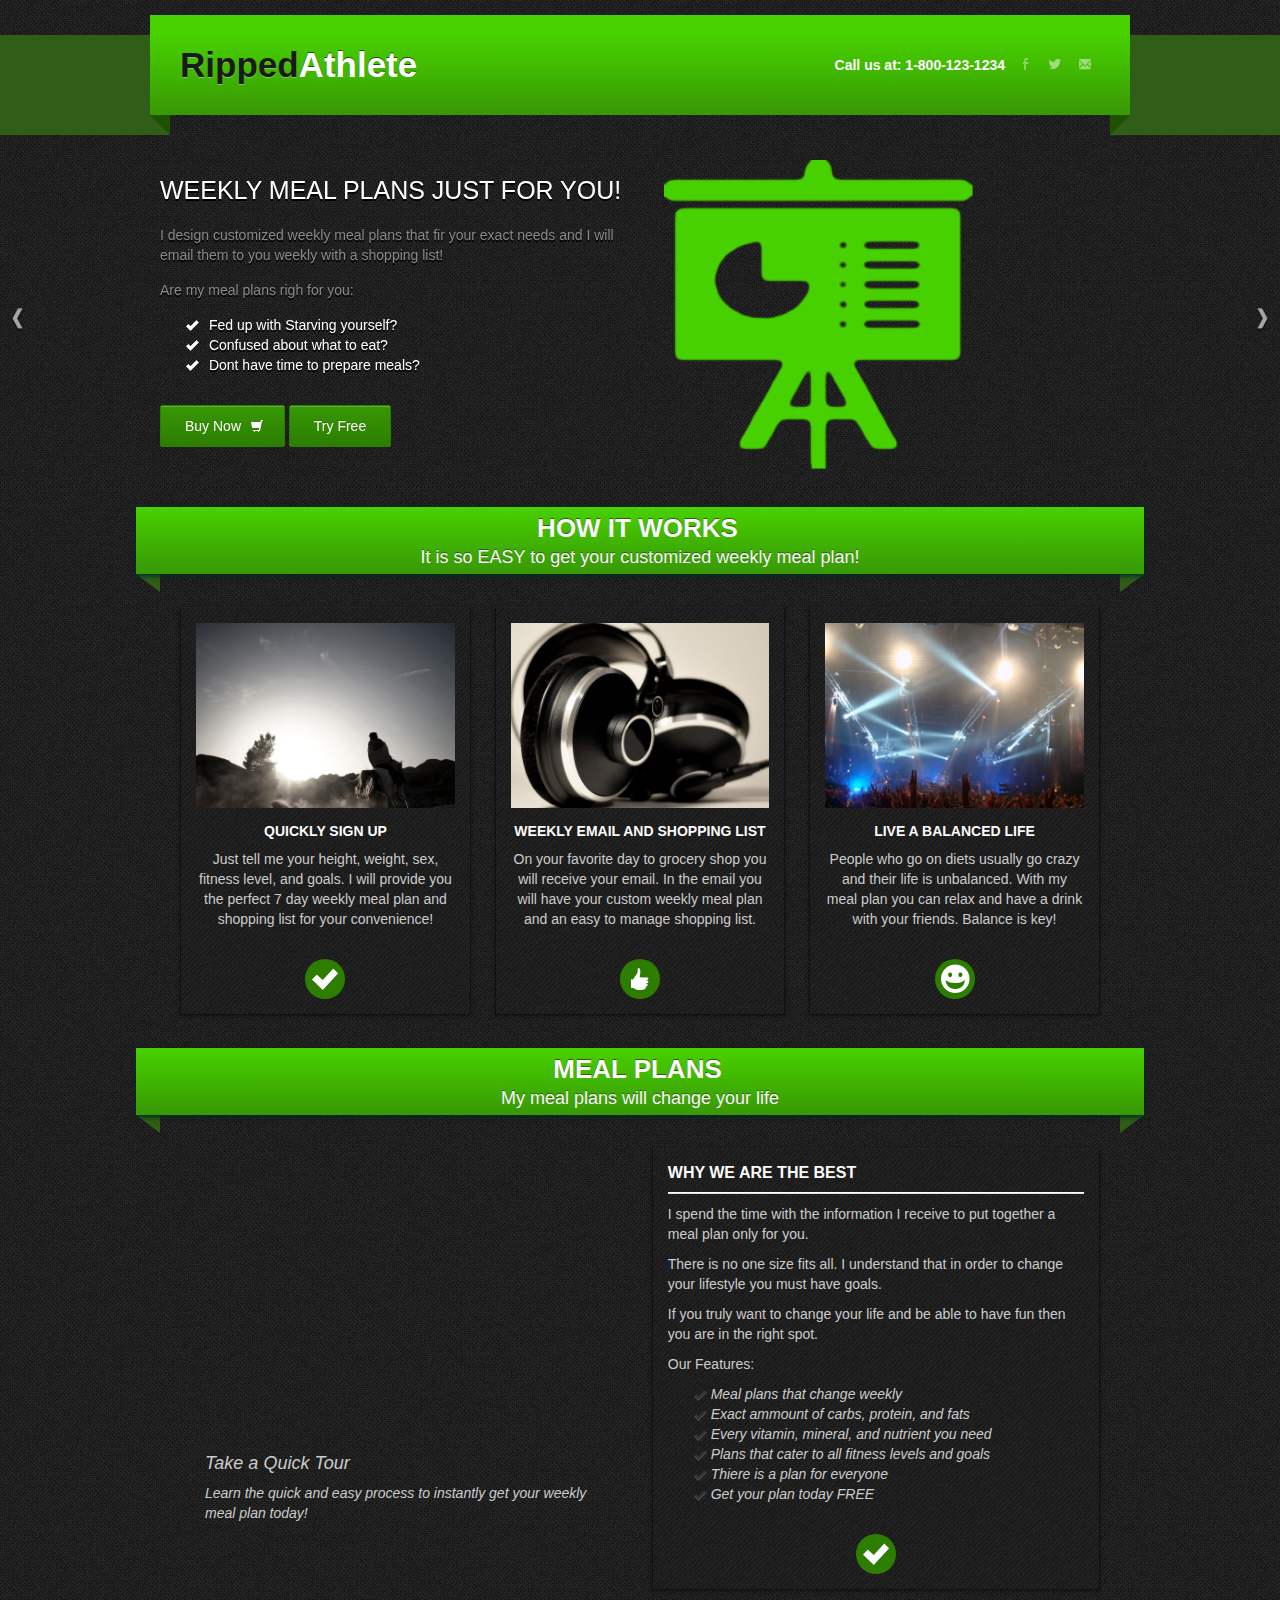
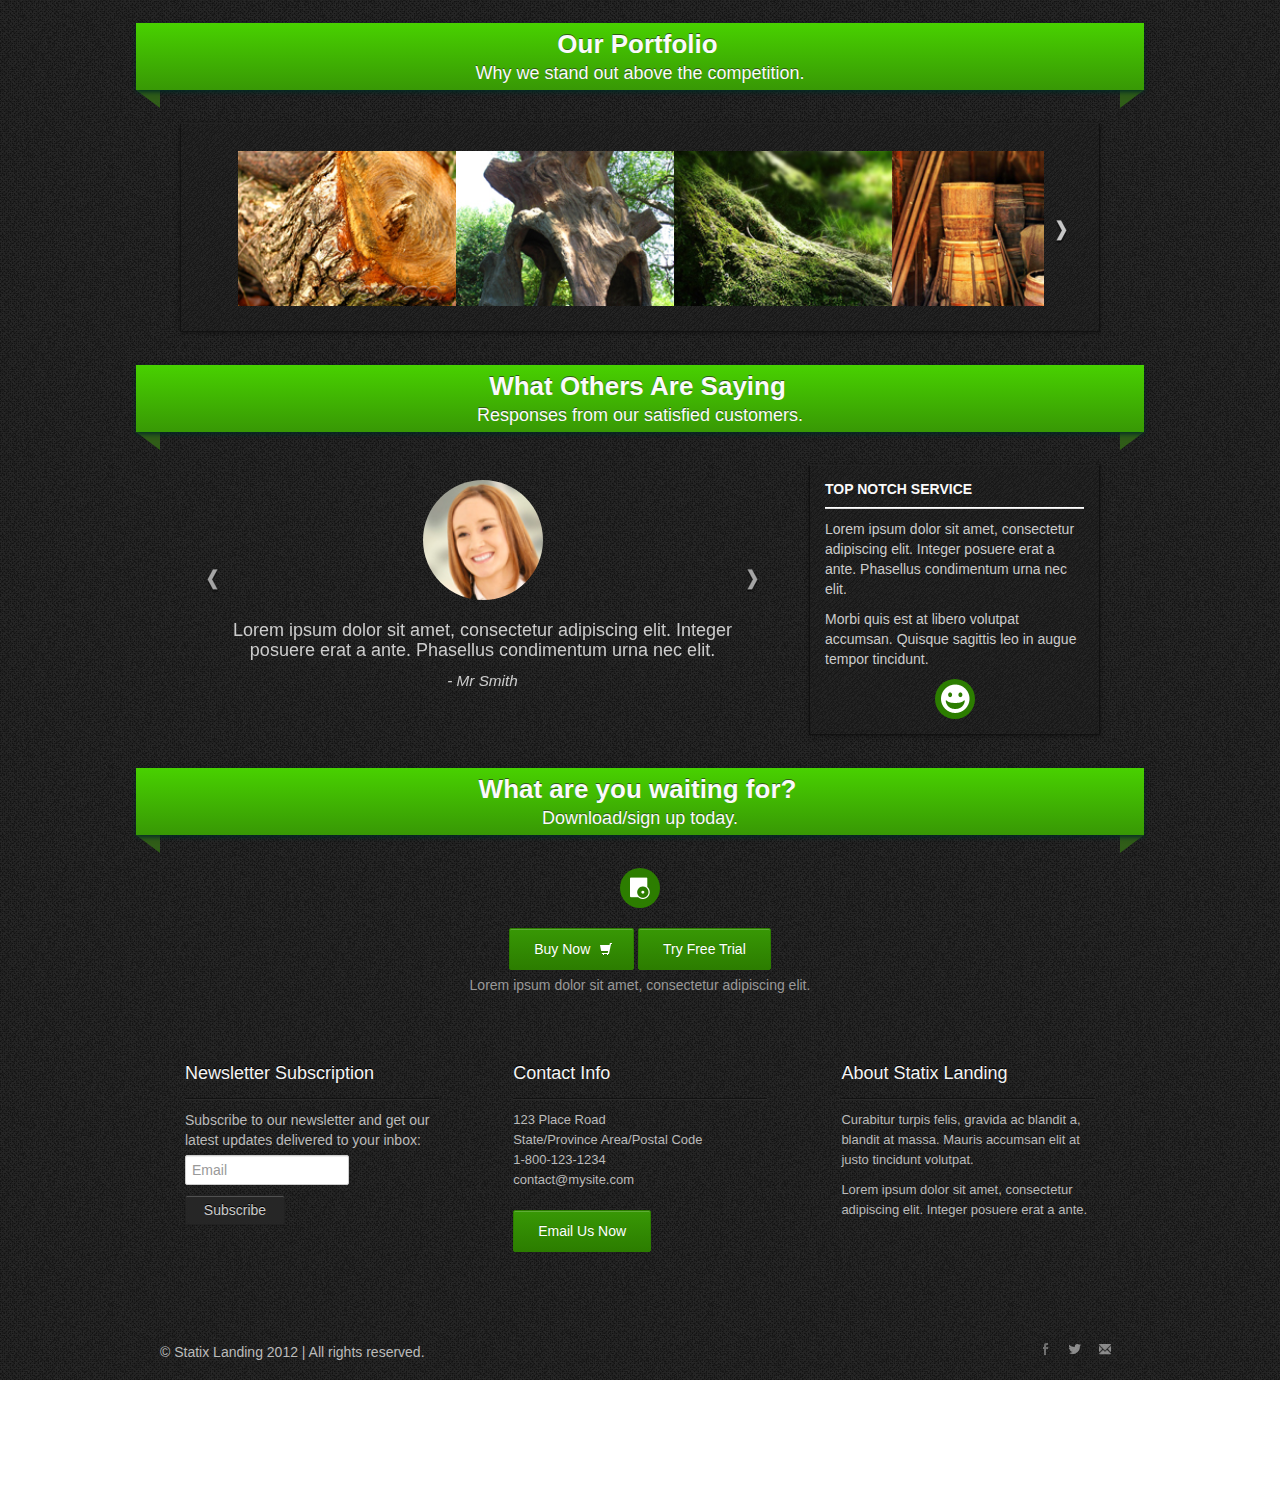
==== index.html @ 36b5d089 "init" ====
<!DOCTYPE html>
<!--[if lt IE 7]>      <html class="no-js lt-ie9 lt-ie8 lt-ie7"> <![endif]-->
<!--[if IE 7]>         <html class="no-js lt-ie9 lt-ie8"> <![endif]-->
<!--[if IE 8]>         <html class="no-js lt-ie9"> <![endif]-->
<!--[if gt IE 8]><!--> <html class="no-js"> <!--<![endif]-->
    <head>
        <meta charset="utf-8">
                <meta name="robots" content="all">
        <meta name="description" content="Your Description">
        <meta name="viewport" content="width=device-width">

        <title>RippedAthlete</title>

        <link rel="icon" type="image/png" href="img/favicon.png">
            <link rel="stylesheet" href="css/flexslider.css">
        <link rel="stylesheet" href="css/bootstrap.min.css">
        <link rel="stylesheet" href="css/bootstrap-responsive.min.css">
        <link rel="stylesheet" href="css/main.css">

        <!-- color scheme -->
        <link rel="stylesheet" href="css/theme-green.css">

        <!-- lightbox -->
        <link rel="stylesheet" href="css/lightbox.css" />

                <!-- elastislide -->
                <link rel="stylesheet" href="css/elastislide.css" />
                <link rel="stylesheet" href="css/demo_sidebar.css" />
        <script src="js/vendor/modernizr-2.6.2-respond-1.1.0.min.js"></script>
    </head>
    <body>
        <header>
                <div class="ribbon-top">
                        <div class="ribbon-top-m">
                        </div>
                </div>
                <div class="ribbon-mid">
                        <div class="ribbon-mid-m">
                                <div class="ribbon-content clearfix">
                                        <div class="logo">
                                                        <h1><a href="javascript:void(0)">Ripped<span class="white">Athlete</span></a></h1>
                                                </div>
                                                <div class="header_social">
                                                        <ul>
                                                                <li class="ico-facebook"><a href="javascript:void(0)"></a></li>
                                                                <li class="ico-twitter"><a href="javascript:void(0)"></a></li>
                                                                <li class="ico-email"><a href="javascript:void(0)" class="show-popup"></a></li>
                                                        </ul>
                                                <span class="hide-when-small">Call us at:</span> 1-800-123-1234
                                                </div>
                                        </div>
                        </div>
                </div>
                <div class="ribbon-bottom">
                        <div class="ribbon-bottom-m">
                                <div class="left"></div>
                                <div class="right"></div>
                        </div>
                </div>
        </header>
                <div class="jumbo">
                        <!-- Flexslider -->
                        <div class="flexslider">
                                <ul class="slides">
                                        <li>
                                                <div class="container">
                                                        <!-- Slider Content -->
                                                        <div class="slider-text">
                                                                <h1>WEEKLY MEAL PLANS JUST FOR YOU!</h1>
                                                                <p>I design customized weekly meal plans that fir your exact needs and I will email them to you weekly with a shopping list!</p>
                                                                <p>Are my meal plans righ for you:</p>
                                                                <ul>
                                                                        <li><i class="icon-ok icon-white"></i> Fed up with Starving yourself?</li>
                                                                        <li><i class="icon-ok icon-white"></i> Confused about what to eat?</li>
                                                                        <li><i class="icon-ok icon-white"></i> Dont have time to prepare meals?</li>

                                                                </ul>
                                                                <p>
                                                                        <a href="javascript:void(0)" class="btn btn-statix">Buy Now <i class="icon-shopping-cart icon-white"></i>
                                                                        </a>
                                                                        <a href="javascript:void(0)" class="btn btn-statix">Try Free</a>
                                                                </p>
                                                        </div>
                                                        <div class="slider-image">
                                                                <img src="img/mealplanforu.png" alt="mobile and tablet">
                                                        </div>
                                                        <!-- /Slider Content -->
                                                </div>
                                        </li>
                                        <li>
                                                <div class="container">
                                                        <!-- Slider Content -->
                                                        <div class="slider-image">
                                                                <img src="img/shoppinglist.png" alt="laptop">
                                                        </div>
                                                        <div class="slider-text">
                                                                <h1>SHOPPING LISTS</h1>
                                                                <p>Finding the time to put together a meal plan can be very difficult. How do you know exactly what to get without wasting time or money?</p>
                                                                <p>Dont Worry! We do this for you:</p>
                                                                <ul>
                                                                        <li><i class="icon-ok icon-white"></i> Pick your Favorite day to shop</li>
                                                                        <li><i class="icon-ok icon-white"></i> Each week you will receive a shoping list with your meal plan</li>
                                                                        <li><i class="icon-ok icon-white"></i> Simple to understand and exactly what you need</li>
                                                                         <li><i class="icon-ok icon-white"></i> No more wasting time or money</li>
                                                                </ul>
                                                                <p>
                                                                        <a href="javascript:void(0)" class="btn btn-statix">Buy Now <i class="icon-shopping-cart icon-white"></i>
                                                                        </a>
                                                                        <a href="javascript:void(0)" class="btn btn-statix">Try Free</a>
                                                                </p>
                                                        </div>
                                                        <!-- /Slider Content -->
                                                </div>
                                        </li>
                                </ul>
                        </div>
                        <!-- /Flexslider-->
                </div>
        <div class="container black-bg content">
                <!-- Blurb -->
                <div class="ribbon aligncenter">
                        <h2>HOW IT WORKS</h2>
                        <p class="strong">It is so EASY to get your customized weekly meal plan!</p>
                </div>
                <!-- 3 Column Features -->
                <div class="row-padding">
                        <div class="row-fluid">
                                <div class="span4">
                                        <div class="feature-box aligncenter">
                                                <div class="img-padding">
                                                        <a href="img/sample1.jpg" title="Easy as 1 2 3" rel="lightbox[feature]">
                                                                <img src="img/sample1.jpg" class="hover" alt="sample image">
                                                        </a>
                                                </div>
                                                <h2>Quickly Sign Up</h2>
                                                <p class="same-demo-height">Just tell me your height, weight, sex, fitness level, and goals. I will provide you the perfect 7 day weekly meal plan and shopping list for your convenience!
                                                </p>
                                                <div class="round-icon lightbulb aligncenter">
                                                </div>
                                        </div>
                                </div>
                                <div class="span4">
                                        <div class="feature-box aligncenter">
                                                <div class="img-padding">
                                                        <a href="img/sample2.jpg" title="Get exactly what you need"  rel="lightbox[feature]">
                                                                <img src="img/sample2.jpg" class="hover" alt="sample image">
                                                        </a>
                                                </div>
                                                <h2>Weekly Email and Shopping List</h2>
                                                <p class="same-demo-height">On your favorite day to grocery shop you will receive your email. In the email you will have your custom weekly meal plan and an easy to manage shopping list.
                                            
                                                <div class="round-icon checkmark aligncenter">
                                                </div>
                                        </div>
                                </div>
                                <div class="span4">
                                        <div class="feature-box aligncenter">
                                                <div class="img-padding">
                                                        <a href="img/sample3.jpg" title="ENJOY YOUR LIFE"  rel="lightbox[feature]">
                                                                <img src="img/sample3.jpg" class="hover" alt="sample image">
                                                        </a>
                                                </div>
                                                <h2>Live a balanced life</h2>
                                                <p class="same-demo-height">People who go on diets usually go crazy and their life is unbalanced. With my meal plan you can relax and have a drink with your friends. Balance is key!
                                                </p>
                                                <div class="round-icon thumbsup aligncenter">
                                                </div>
                                        </div>
                                </div>
                        </div>
                </div>
                <!-- /3 Column Features -->
                <!-- Video Area -->
                <div class="ribbon aligncenter">
                        <h2>MEAL PLANS</h2>
                        <p class="strong">My meal plans will change your life</p>
                        </div>
                        <div class="row-padding">
                        <div class="row-fluid">
                                <div class="span6">
                                        <div class="box">
                                                <div class="text-padding">
                                                <iframe src="http://player.vimeo.com/video/55213920" height="260"></iframe>
                                                        <p class="strong"><em>Take a Quick Tour
                                                        </em>
                                                        </p>
                                                        <p><em>Learn the quick and easy process to instantly get your weekly meal plan today!
                                                        </em>
                                                        </p>
                                                </div>
                                        </div>
                                </div>
                                <div class="span6">
                                        <div class="feature-box">
                                                <h1>Why We Are the Best</h1>
                                                <hr/>
                                                        <p>I spend the time with the information I receive to put together a meal plan only for you.
                                                        </p>
                                                        <p> There is no one size fits all. I understand that in order to change your lifestyle you must have goals.
                                                        </p>
                                                        <p>If you truly want to change your life and be able to have fun then you are in the right spot.</p>
                                                        <p>Our Features:
                                                        </p>
                                                        <ul>
                                                                <li><i class="icon-ok"></i> Meal plans that change weekly</li>
                                                                <li><i class="icon-ok"></i> Exact ammount of carbs, protein, and fats</li>
                                                                <li><i class="icon-ok"></i> Every vitamin, mineral, and nutrient you need</li>
                                                                <li><i class="icon-ok"></i> Plans that cater to all fitness levels and goals</li>
                                                                <li><i class="icon-ok"></i> Thiere is a plan for everyone</li>
                                                                <li><i class="icon-ok"></i> Get your plan today FREE</li>
                                                        </ul>
                                                        <div class="round-icon star aligncenter">
                                                </div>
                                                </div>
                                </div>
                        </div>
                </div>
                <!-- /Video Area -->
                <!-- Gallery Area -->
                <div class="ribbon aligncenter">
                        <h2>Our Portfolio</h2>
                        <p class="strong">Why we stand out above the competition.
                        </div>
                        <div class="row-padding">
                                <div class="row-fluid">
                                        <div class="span12">
                                                <div class="feature-box">
                                                        <!-- Elastislide Carousel -->
                                                        <ul id="carousel" class="elastislide-list">
                                                                <li><a href="img/sample4.jpg" rel="lightbox[sample]" title="sample image"><img src="img/sample4_sm.jpg" class="hover" alt="image01" /></a></li>
                                                                <li><a href="img/sample5.jpg" rel="lightbox[sample]" title="sample image"><img src="img/sample5_sm.jpg" class="hover" alt="image02" /></a></li>
                                                                <li><a href="img/sample6.jpg" rel="lightbox[sample]" title="sample image"><img src="img/sample6_sm.jpg" class="hover" alt="image03" /></a></li>
                                                                <li><a href="img/sample7.jpg" rel="lightbox[sample]" title="sample image"><img src="img/sample7_sm.jpg" class="hover" alt="image04" /></a></li>
                                                                <li><a href="img/sample8.jpg" rel="lightbox[sample]" title="sample image"><img src="img/sample8_sm.jpg" class="hover" alt="image05" /></a></li>
                                                                <li><a href="img/sample9.jpg" rel="lightbox[sample]" title="sample image"><img src="img/sample9_sm.jpg" class="hover" alt="image06" /></a></li>
                                                                <li><a href="img/sample10.jpg" rel="lightbox[sample]" title="sample image"><img src="img/sample10_sm.jpg" class="hover" alt="image07" /></a></li>
                                                                <li><a href="img/sample11.jpg" rel="lightbox[sample]" title="sample image"><img src="img/sample11_sm.jpg" class="hover" alt="image08" /></a></li>
                                                                <li><a href="img/sample3.jpg" rel="lightbox[sample]" title="sample image"><img src="img/sample3_sm.jpg" class="hover" alt="image09" /></a></li>
                                                                <li><a href="img/sample2.jpg" rel="lightbox[sample]" title="sample image"><img src="img/sample2_sm.jpg" class="hover" alt="image10" /></a></li>
                                                                <li><a href="img/sample1.jpg" rel="lightbox[sample]" ><img src="img/sample1_sm.jpg" class="hover" alt="image11 no title" /></a></li>
                                                        </ul>
                                                        <!-- End Elastislide Carousel -->
                                                </div>
                                        </div>
                                </div>
                        </div>
                <!-- /Gallery Area -->
                <!-- Tesimonials -->
                <div class="ribbon aligncenter">
                <h2>What Others Are Saying</h2>
                <p class="strong">Responses from our satisfied customers.</p>
                </div>
                <div class="row-padding">
                        <div class="row-fluid">
                                        <div class="span8">
                                            <div class="box">
                                                <div class="testimonials">
                                                        <div class="flexslider">
                                                                        <ul class="slides">
                                                                                <li>
                                                                                <img src="img/customer2.jpg" alt="customer">
                                                                                  <br/>
                                                                                  <p>Lorem ipsum dolor sit amet, consectetur adipiscing elit. Integer posuere erat a ante. Phasellus condimentum urna nec elit.</p>
                                                                                  <small>- Mr Smith</small>
                                                                        </li>
                                                                        <li>
                                                                          <img src="img/customer3.jpg" alt="customer">
                                                                          <br/>
                                                                                  <p>Curabitur turpis felis, gravida ac blandit a, blandit at massa. Suspendisse dapibus felis ut diam suscipit venenatis.</p>
                                                                                  <small>- Mrs Smith</small>
                                                                        </li>
                                                                        <li>
                                                                          <img src="img/customer1.jpg" alt="customer">
                                                                          <br/>
                                                                                  <p>Mauris accumsan elit at justo tincidunt volutpat. Praesent lobortis massa ut ligula mattis scelerisque.</p>
                                                                                  <small>- My Neighbour</small>
                                                                        </li>
                                                                </ul>
                                                        </div>
                                                </div>
                                        </div>
                                    </div>
                                    <div class="span4">
                                                <div class="feature-box">
                                                        <h2>Top Notch Service</h2>
                                                        <hr/>
                                                        <p>Lorem ipsum dolor sit amet, consectetur adipiscing elit. Integer posuere erat a ante. Phasellus condimentum urna nec elit.
                                                        </p>
                                                        <p>Morbi quis est at libero volutpat accumsan. Quisque sagittis leo in augue tempor tincidunt.
                                                </p>
                                                <div class="round-icon smiley aligncenter">
                                                </div>
                                        </div>
                                        </div>
                                </div>
                </div>
                        <!-- End Testimonials -->
                <!-- Download Now -->
                <div class="ribbon aligncenter">
                        <h2>What are you waiting for?</h2>
                        <p class="strong">Download/sign up today.</p>
                </div>
                <div class="row-padding">
                        <div class="row-fluid">
                                <div class="span12">
                                        <div class="round-icon software aligncenter"></div>
                                        <br/>
                                        <div class="aligncenter">
                                                <a href="javascript:void(0)" class="btn btn-statix">Buy Now <i class="icon-shopping-cart icon-white"></i></a>
                                                <a href="javascript:void(0)" class="btn btn-statix">Try Free Trial</a>
                                                <p class="muted">Lorem ipsum dolor sit amet, consectetur adipiscing elit.
                                                </p>
                                        </div>
                                </div>
                        </div>
                </div>
                 </div>
                <!-- footer -->
        <footer>
                <div class="container">
                                <div class="row-fluid">
                                        <div class="span4">
                                                <div class="box newsletter">
                                                        <h3>Newsletter Subscription</h3>
                                                        <hr/>
                                                        <!-- Signup area, embed your MailChimp code instead if desired: -->
                                                <form id="signup">
                                                            <label>Subscribe to our newsletter and get our latest updates delivered to your inbox:</label>
                                                            <input type="text" placeholder="Email" id="user_email">
                                                            <input type="submit" class="btn btn-dark" id="submit_newsletter" value="Subscribe">
                                                            <div class="sub_msg"></div>
                                                        </form>
                                                        <!-- Begin MailChimp Signup Form (example):
                                                                        <form action="http://bobbyli.us6.list-manage.com/subscribe/post?u=ab6518ff098e9d001abf501c2&amp;id=e890c491ed" method="post" id="mc-embedded-subscribe-form" name="mc-embedded-subscribe-form" class="validate" target="_blank" novalidate>
                                                                                <label for="mce-EMAIL">Subscribe to our mailing list</label>
                                                                                <input type="email" value="" name="EMAIL" class="email" id="mce-EMAIL" placeholder="email address" required>
                                                                                <div class="clear"><input type="submit" value="Subscribe" name="subscribe" id="mc-embedded-subscribe" class="btn"></div>
                                                                        </form>
                                                        End mc_embed_signup-->
                                                        <div class="clearboth"></div>
                                                </div>
                                        </div>
                                        <div class="span4">
                                                <div class="box">
                                                        <h3>Contact Info</h3>
                                                        <hr/>
                                                        123 Place Road<br>
                                                        State/Province Area/Postal Code<br>
                                                        1-800-123-1234<br>
                                                        contact@mysite.com<br>
                                                        <br/>
                                                        <a href="javascript:void(0)" class="btn btn-statix show-popup">Email Us Now</a>
                                                </div>
                                        </div>
                                        <div class="span4">
                                                <div class="box">
                                                        <h3>About Statix Landing</h3>
                                                        <hr/>
                                                        <p>Curabitur turpis felis, gravida ac blandit a, blandit at massa. Mauris accumsan elit at justo tincidunt volutpat.
                                                        </p>
                                                        <p>Lorem ipsum dolor sit amet, consectetur adipiscing elit. Integer posuere erat a ante.
                                                        </p>
                                                </div>
                                        </div>
                        </div>
                        <br/>
                        <br/>
                        <div class="footer_social">
                                <ul>
                                                <li class="ico-facebook"><a href="javascript:void(0)"></a></li>
                                                <li class="ico-twitter"><a href="javascript:void(0)"></a></li>
                                                <li class="ico-email"><a href="javascript:void(0)" class="show-popup"></a></li>
                                        </ul>
                        </div>
                    <p class="copy">&copy; Statix Landing 2012 | All rights reserved.</p>
              </div>
          </footer>
        <!-- Black overlay for popups -->
                <div class="overlay"></div>
                <!-- Popup contact form -->
                <div class="popup-box">
                        <h2>Contact Us
                </h2>
                <p>
                </p>
                <div id="success" class="alert alert-success" style="display:none">Your email has been sent. Thank you, we will get back to you soon.</div>
                        <div id="error" class="alert alert-error" style="display:none"></div>
                        <form class="form-horizontal" id="contact_form">
                         <div class="control-group">
                            <label class="control-label" for="fname">First Name*</label>
                            <div class="controls">
                              <input type="text" id="fname" placeholder="First Name">
                            </div>
                          </div>
                          <div class="control-group">
                            <label class="control-label" for="lname">Last Name*</label>
                            <div class="controls">
                              <input type="text" id="lname" placeholder="Last Name">
                            </div>
                          </div>
                          <div class="control-group">
                            <label class="control-label" for="email">Email*</label>
                            <div class="controls">
                              <input type="text" id="email" placeholder="Email">
                            </div>
                          </div>
                          <div class="control-group">
                            <label class="control-label" for="phone">Phone Number</label>
                            <div class="controls">
                              <input type="text" id="phone" placeholder="Phone Number">
                            </div>
                          </div>
                          <div class="control-group">
                            <label class="control-label" for="address">Address</label>
                            <div class="controls">
                              <input type="text" id="address" placeholder="Address">
                            </div>
                          </div>
                          <div class="control-group">
                            <label class="control-label" for="message">Message*</label>
                            <div class="controls">
                              <textarea id="message" rows="5"></textarea>
                            </div>
                          </div>
                          <div class="control-group">
                                <div class="controls">
                                        <button class="btn btn-statix close-popup">Cancel</button>
                                        <button type="submit" id="submit_contact_info" class="btn btn-statix">Send Email</button>
                                </div>
                          </div>
                        </form>
                        <button class="btn btn-statix close-popup after-close">Close</button>
        </div>
        <script src="js/vendor/jquery-1.8.3.min.js"></script>
                <script src="js/jquery-ui-1.9.2.custom.min.js"></script>
                <!-- lightbox -->
                <script src="js/lightbox.js"></script>
                <script type="text/javascript" src="js/jquerypp.custom.js"></script>
                <script type="text/javascript" src="js/jquery.elastislide.js"></script>
        <script src="js/vendor/bootstrap.min.js"></script>
        <script src="js/main.js"></script>
                <script src="js/jquery.flexslider.js"></script>
    </body>
</html>
---- css/main.css ----
/* ==========================================================================
   Template: 	Statix Landing
   Author:		http://themeforest.net/user/bobbydigitals
   ========================================================================== */

/* =General
--------------------------------------------------- */
body {
	color: #555;
	background-color: #222;
	background-image: url('../img/jumbo_bg.png');
}

.container.white-bg {
	background-color: #ebebeb;
}

.container.black-bg {
	background-color: none;
	background-image: none;
	color: #ccc;
}

h2,h3 {
	margin: 5px 5px 5px 0;
}

h3,p.strong {
	font-weight: normal;
	font-size: 18px;
}

ul {
	margin-bottom: 30px;
}

ul,li {
	list-style: none;
}

hr {
	border-top: 1px solid #fff;
	border-bottom: 1px solid #ddd;
	margin:0 0 10px 0;
	padding:0;
}

/* =Header
--------------------------------------------------- */
.logo {
	display: block;
	height: 50px;
	float: left;
	cursor: pointer;
}

.logo img {
	margin-right: 10px;
}

.logo h1 {
	display: inline-block;
	padding: 0px;
	margin: 0px;
	color: #222;
	font-family: Helvetica;
	font-weight: bold;
	font-size: 35px;
}

.logo h1 a {
	color: #1a1a1a;
}

.logo h1 a .white {
	color: #fff;
}

header {
	width: 100%;
	padding-top: 15px;
}

header,a {
	color: #fff;
}

.header_social,.footer_social {
	height: 40px;
	float: right;
	padding-top: 10px;
	font-weight: bold;
	color: #fff;
	text-align: right;
}

/* =Social Icons
--------------------------------------------------- */
.header_social ul {
	float: right;
	margin-left: 5px;
}

.header_social li,.footer_social li {
	float: left;
}

.header_social li a,.footer_social li a {
	display: block;
	width: 30px;
	height: 23px;
	background: url(../img/social.png) no-repeat;
}

li.ico-facebook a {
	background-position: 0px -23px;
}

li.ico-facebook a:hover {
	background-position: 0px 0px;
}

li.ico-twitter a {
	background-position: -30px -23px;
}

li.ico-twitter a:hover {
	background-position: -30px 0px;
}

li.ico-email a {
	background-position: -60px -23px;
}

li.ico-email a:hover {
	background-position: -60px 0px;
}

/* =Content
--------------------------------------------------- */
.jumbo {
	color: #fff;
	width: 100%;
	background-color: #444;
	background-image: url('../img/jumbo_bg.png');
	padding: 25px 0 0 0;
	text-shadow: 0 2px 0 #000;
}

.jumbo i {
	width: 20px;
}

.jumbo h1,.jumbo p,.jumbo ul {
	margin-bottom: 15px;
}

.jumbo p {
	color: #888;
}

.btn i {
	display: inline-block;
	position: relative;
	width: 15px;
	left: 5px;
}

/* =Components
--------------------------------------------------- */
.ribbon {
	width: 105%;
	max-width: 1008px;
	text-align: center;
	padding: 2px 0;
	color: #fafafa;
	position: relative;
	left: -2.5%;
	z-index: 401;
}

.ribbon h2,.ribbon h1,
.content .ribbon h2,.content .ribbon h1,
.row-padding .ribbon h2, .row-padding .ribbon h1 {
	font-size: 26px;
	line-height: 28px;
	color: #fafafa;
}

.ribbon p.strong {
	margin-bottom: 5px;
}

.ribbon-left,.ribbon-right {
	width: 0;
	height: 0;
	border-top: 15px solid transparent;
	border-bottom: 15px solid transparent;
	position: relative;
	z-index: 400;
	bottom: 15px;
}

.ribbon-left {
	float: left;
	left: -2.5%;
}

.ribbon-right {
	float: right;
	right: -2.5%;
}

header {
	height: 120px;
}

.ribbon-top {
	height: 20px;
}

.ribbon-mid {
	height: 80px;
}

.ribbon-content {
	padding: 10px 30px;
}

.ribbon-bottom {
	height: 20px;
}

.ribbon-top-m,.ribbon-mid-m,.ribbon-bottom-m {
	width: 100%;
	max-width: 980px;
	height: 100%;
	margin: 0 auto;
}

.ribbon-bottom-m {
	background-image: url('../img/jumbo_bg.png');
}

.ribbon-bottom .left {
	float: left;
}

.ribbon-bottom .right {
	float: right;
}
img.hover{
	width:100%;	
}
.hover-caption-container{
	overflow:visible;
	position:relative;
	height:0px;	
}
.hover-caption{
	background-color:#222;
	opacity: 0.9;
	display:none;
	height:30px;
	line-height:30px;
	position:relative;
	top:-30px;
	color:#fff;
	font-size:14px;
	font-style:italic;
	padding-left:5px;
	overflow:hidden;
}

footer .box {
	padding: 10px;
	margin: 5px;
}

.feature-box, .box,
.aligncenter.feature-box, .aligncenter.box {
	padding: 15px;
	margin: 0;
	height: 100%;
}

.js-same-height .feature-box,.js-same-height .box {
	padding: 15px 15px 0 15px;
}

.feature-box h2,.box h2,.feature-box h1,.box h1, .row-fluid h2, .row-padding h2  {
	font-size: 16px;
	line-height: normal;
	font-weight: bold;
	text-transform: uppercase;
	padding-left: 0;
	margin: 0 0 10px 0;
	color:#333;
}

.feature-box img{
	display: block;
	margin:0 auto;
}
.img-padding{
	padding-bottom:15px;	
}

.feature-box ul li{
	font-style: italic;	
}

.white-bg .feature-box {
	border: 1px solid #ccc;
	border-top: 1px solid #fff;
	background-image: url('../img/light.png');
	-webkit-box-shadow: 0 1px 4px rgba(0, 0, 0, 0.2);
	-moz-box-shadow: 0 1px 4px rgba(0, 0, 0, 0.2);
	box-shadow: 0 1px 4px rgba(0, 0, 0, 0.2);
}

.black-bg .feature-box {
	background-image: url('../img/dark.png');
	border: 1px solid #111;
	border-top: 1px solid #222;
	-webkit-box-shadow: 0 1px 4px rgba(0, 0, 0, 0.4);
	-moz-box-shadow: 0 1px 4px rgba(0, 0, 0, 0.4);
	box-shadow: 0 1px 4px rgba(0, 0, 0, 0.4);
}

.black-bg .feature-box h1,.black-bg .feature-box h2{
	color:#FAFAFA;
}  

.testimonials img {
	display: block;
	margin: 0 auto;
}

.testimonials {
	text-align: center;
	font-size: 18px;
}

.testimonials small {
	font-style: italic;
}

.testimonials img,.testimonials .flexslider .slides img {
	width: 120px;
	height: 120px;
	border-radius: 50%;
}

.popup-box {
	display: none;
	width: 500px;
	z-index: 801;
	background-color: #fff;
	padding: 10px;
	margin: 5px;
	-webkit-border-radius: 6px;
	-moz-border-radius: 6px;
	border-radius: 6px;
	border: 1px solid #ddd;
	-webkit-box-shadow: 0 1px 4px rgba(0, 0, 0, 0.2);
	-moz-box-shadow: 0 1px 4px rgba(0, 0, 0, 0.2);
	box-shadow: 0 1px 4px rgba(0, 0, 0, 0.2);
}

.popup-box form {
	margin-bottom: 0px;
}

.popup-box input {
	margin-bottom: 5px;
	padding: 9px 10px;
	display: inline-block;
}

.popup-box h2 {
	text-align: center;
}

.overlay {
	position: fixed;
	top: 0px;
	left: 0px;
	display: none;
	background-color: #000;
	opacity: 0.5;
	filter: alpha(opacity =   50);
	width: 9999px;
	height: 9999px;
	z-index: 800;
}

#signup input {
	width: 150px;
	float: left;
	margin-right: 10px;
}

#signup #submit_newsletter {
	width: 100px;
	float: left;
}

.sub_msg {
	clear: both;
}

iframe {
	width: 100%;
	border: none;
	margin: 0 0 15px 0;
}

.after-close {
	display: none;
}

.row-padding {
	padding: 0 20px 10px 20px;
}

/* =Footer
--------------------------------------------------- */
footer {
	background-color: #222;
	background-image: url('../img/jumbo_bg.png');
	color: #bbb;
}

footer .box {
	font-size: 13px;
}

footer h3 {
	color: #f5f5f5;
	text-shadow: 0 -1px 0 #000;
	margin-bottom: 5px;
}

footer .box {
	padding: 5px 20px;
}

footer .copy {
	float: left;
	margin-top: 12px;
}

footer hr {
	border-top: 1px solid #111;
	border-bottom: 1px solid #2a2a2a;
	margin: 0 0 10px 0;
}

/* =Custom Bootstrap
--------------------------------------------------- */
body,body .container {
	font-family: arial, sans-serif;
	font-size: 14px;
}

h1 {
	font-size: 28px;
	font-weight: normal;
}

a:hover {
	text-decoration: none;
	color: #000;
}

.container {
	max-width: 960px;
}

.container {
	*zoom: 1;
}

.container:before,.container:after {
	display: table;
	line-height: 0;
	content: "";
}

.container:after {
	clear: both;
}

.row-fluid [class *="span"], . row [class *="span"] {
	height: 100%;
}

.row-fluid {
	margin-bottom:23px;	
}

input[type="text"] {
	border-radius: 2px;
}

.btn,.newsletter input[type="submit"] {
	border-radius: 2px;
}

.btn-dark,.newsletter input[type="submit"],.newsletter input[type="submit"],.newsletter .btn
	{
	background-color: #262626;
	background-image: none;
	color: #ccc;
	text-shadow: 0 -1px 0 #000;
	border:1px solid #222;
}

.btn-dark:hover,.btn-dark:active,.btn-dark:focus,.newsletter input[type="submit"]:hover,.newsletter input[type="submit"]:active,.newsletter input[type="submit"]:focus
	{
	background-color: #2f2f2f;
	background-image: none;
	color: #eee;
	text-shadow: 0 -1px 0 #000;
}

.btn-statix {
	color: #ffffff;
	border-radius: 2px;
	padding: 10px 24px;
	margin-bottom: 5px;
	font-size: 14px;
}

.btn-statix:hover,.btn-statix:active {
	color: #ffffff;
}

/* =Custom Flexslider
--------------------------------------------------- */
.flexslider {
	margin: 0 0 20px;
	background: none;
	border: none;
	position: relative;
	-webkit-border-radius: 4px;
	-moz-border-radius: 4px;
	-o-border-radius: 4px;
	border-radius: 4px;
	box-shadow: none;
	-webkit-box-shadow: none;
	-moz-box-shadow: none;
	-o-box-shadow: none;
	zoom: 1;
}

.slider-text {
	width: 50%;
}

.slider-image {
	width: 50%;
}

.flexslider .slides .slider-image img {
	display: inline-block;
	width:90%;
	margin-left:5%;
	margin-right:5%;
}

.slider-image,.slider-image img {
	vertical-align: middle;
}

.slider-text,.slider-image {
	float: left;
}

.slider-image img {
	display: inline-block;
	margin: 0 auto;
}

.slider-image {
	text-align: center;
	vertical-align: center;
}

.flexslider .flex-prev:hover {
	background-position: 0 -27px;
}

.flexslider .flex-next:hover {
	background-position: 100% -27px;
}

.flex-control-nav {
	display: none;
}

.jumbo .flexslider ul {
	margin-bottom: 0px;
}

.jumbo .flexslider .container ul {
	margin-bottom: 30px;
}

.testimonials .flex-control-nav {
	display: none;
}

.testimonials .flexslider {
	margin-bottom: 10px;
}

.testimonials .flexslider li p,.testimonials .flexslider li small {
	padding: 0 28px;
}

/* =Custom Lightbox Responsiveness
--------------------------------------------------- */
.lb-outerContainer {
	max-width: 100%;
	height: auto !important;
	min-height:80px;
	-webkit-transition: all 0.5s ease-in-out;
    -moz-transition: all 0.5s ease-in-out;
    -o-transition: all 0.5s ease-in-out;
    -ms-transition: all 0.5s ease-in-out;
    transition: all 0.5s ease-in-out;
}

.lb-image{
	height: auto !important;
	max-width: 100% !important;
}

.lb-dataContainer {
	max-width: 100% !important;
}

.lb-cancel img{
	display:none;	
}

/* =Custom Elastislide
--------------------------------------------------- */
body .content .elastislide-carousel ul li a img {
	border: 2px solid #fff;
	border: 2px solid transparent;
	padding:0;
	margin:0;
}


/* =Helpers
--------------------------------------------------- */
.aligncenter {
	text-align: center;
	margin: 0 auto;
}

.clearboth {
	clear: both;
}

.text-padding{
	padding:10px;	
}

.same-demo-height{
	min-height:	100px;	/*help keep paragraphs same height so icons are lined up underneath them*/
}

/* =Icons
--------------------------------------------------- */

.round-icon{
	height:40px;
	width:40px;
	display:block;
	border-radius:50%;
}

.checkmark{
	background-image: url('../img/hand_thumbsup.png');
}

.lightbulb{
	background-image: url('../img/checkmark.png');
}

.pencil{
background-image: url('../img/pencil.png');
}

.phone{
background-image: url('../img/phone.png');
}

.history{
background-image: url('../img/history3.png');
}

.download{
background-image: url('../img/download.png');
}

.thumbsup{
background-image: url('../img/smiley_grin.png');
}

.info{
background-image: url('../img/info.png');
}

.star{
background-image: url('../img/checkmark.png');
}

.save{
background-image: url('../img/save.png');
}

.software{
background-image: url('../img/software.png');
}

.wizard{
background-image: url('../img/wizard.png');
}

.smiley{
background-image: url('../img/smiley_grin.png');
}

/* =Responsive
--------------------------------------------------- */
@media ( max-width :767px) {
	body {
		padding-left: 0px !important;
		padding-right: 0px !important;
	}
	.container {
		padding-left: 10px;
		padding-right: 10px;
	}
	.slides .container {
		padding-left: 40px;
		padding-right: 40px;
	}
	.feature-box h2, .feature-box h1 {
		text-align: center;
	}
	.copy {
		clear: both;
		width: 100%;
		text-align: center;
	}
	.ribbon-bottom .left,.ribbon-bottom .right {
		display: none;
	}
	header,.ribbon-mid {
		height: auto;
		margin-top: 0;
	}
	.ribbon-content {
		padding: 5px 15px;
	}
	.content .elastislide-horizontal{
		padding:10px 40px;
	}
	.round-icon, .feature-box .round-icon, .box .round-icon, .aligncenter.round-icon{
		margin-bottom:15px;
	}
	.same-demo-height{
		min-height:	0;
	}
}

@media ( max-width : 600px) {
	.logo {
		width: 100%;
		text-align: center;
	}
	.header_social,.footer_social {
		width: 100%;
		text-align: left;
	}
	.slider-text,.slider-image {
		clear: both;
		width: 100%;
	}
}

@media ( max-width :499px) {
	.popup-box {
		width: 90%;
		margin: 0 auto;
	}
	.ribbon-bottom .left,.ribbon-bottom .right {
		display: none;
	}
	.same-demo-height{
		min-height:	100px;	/*help keep paragraphs same height so icons are lined up underneath them*/
	}
}

@media ( max-width :319px) {
	.hide-when-small {
		display: none;
	}
	.btn-statix {
		display: block;
		width: 60%;
		margin-left: auto;
		margin-right: auto;
	}
}
---- css/theme-green.css ----
/* ==========================================================================
   Template: 	Statix Landing
   Author:		http://themeforest.net/user/bobbydigitals
   ========================================================================== */

/*=Color Scheme Green
#2C7D00	#305D18	#1C5100	#389805	#48d100
*/

a {
	color: #2C7D00;
}

.slider-text h1 {font-size: 25px;}

.row-padding h2 {font-size: 14px;}

.logo h1 a {
	text-shadow: 0 1px 0 #7FCB57;
}

.ribbon{
	moz-box-shadow:    0px 2px 5px #002B25;
  	-webkit-box-shadow: 0px 2px 5px #002B25;
  	box-shadow:         0px 2px 5px #002B25;
  	text-shadow: 0 -1px #305D18;
}

.ribbon-left, .ribbon-right{
	color: #305D18;
}

.ribbon-left{
	border-right:24px solid #305D18;
}

.ribbon-right{
	border-left: 24px solid #305D18;
}
.ribbon-mid, .ribbon-bottom{
	background-color:#305D18;
}

.ribbon, .ribbon-mid-m{
	background-color:#48d100;
	background-image: -moz-linear-gradient(top, #48d100, #389805);
	background-image: -webkit-gradient(linear, 0 0, 0 100%, from(#48d100),
		to(#389805) );
	background-image: -webkit-linear-gradient(top, #48d100, #389805);
	background-image: -o-linear-gradient(top, #48d100, #389805);
	background-image: linear-gradient(to bottom, #48d100, #389805);
}

.ribbon-top-m {
	background-color:#48d100;
}

.ribbon-bottom .right{
	border-left: 10px solid #1C5100;
	border-right: 10px solid #305D18;
	border-bottom:10px solid #305D18;
	border-top: 10px solid #1C5100;
}

.ribbon-bottom .left{
	border-left: 10px solid #305D18;
	border-right: 10px solid #1C5100;
	border-bottom:10px solid #305D18;
	border-top: 10px solid #1C5100;
}

.round-icon{
	background-color:#2C7D00;	
}

.btn-statix {
	text-shadow: 0 -1px 0 #2C7D00;
	background-color: #389805;
	background-image: -moz-linear-gradient(top, #389805, #2C7D00);
	background-image: -webkit-gradient(linear, 0 0, 0 100%, from(#389805),
		to(#2C7D00) );
	background-image: -webkit-linear-gradient(top, #389805, #2C7D00);
	background-image: -o-linear-gradient(top, #389805, #2C7D00);
	background-image: linear-gradient(to bottom, #389805, #2C7D00);
	background-repeat: repeat-x;
	border-color: #2C7D00 #2C7D00 #2C7D00;
	filter: progid :   DXImageTransform.Microsoft.gradient (   startColorstr
		= 
		 '#389805', endColorstr =   '#2C7D00', GradientType =   0 );
	filter: progid :   DXImageTransform.Microsoft.gradient (   enabled =  
		false );
}
		
.btn-statix:hover,.btn-statix:active {
	text-shadow: 0 -1px 0 #2C7D00;
	background-color: #2C7D00;
}

.logo h1 a .white {
	text-shadow: 0 -1px 0 #1C5100;
}
---- css/elastislide.css ----
/* Elastislide Style */

.elastislide-list {
	list-style-type: none;
	display: none;
}

.no-js .elastislide-list {
	display: block;
}

.elastislide-carousel ul li {
	min-width: 20px; /* minimum width of the image (min width + border) */
}

.elastislide-wrapper {
	position: relative;
	margin: 0 auto;
	min-height: 60px;
}

.elastislide-wrapper.elastislide-loading {
	background-image: url(../img/gallery_assets/loading.gif);
	background-repeat: no-repeat;
	background-position: center center;
}

.elastislide-horizontal {
	padding: 10px 40px;
}

.elastislide-vertical {
	padding: 40px 10px;
}

.elastislide-carousel {
	overflow: hidden;
	position: relative;
}

.elastislide-carousel ul {
	position: relative;
	display: block;
	list-style-type: none;
	padding: 0;
	margin: 0;
	-webkit-backface-visibility: hidden;
	-webkit-transform: translateX(0px);
	-moz-transform: translateX(0px);
	-ms-transform: translateX(0px);
	-o-transform: translateX(0px);
	transform: translateX(0px);
}

.elastislide-horizontal ul {
	white-space: nowrap;
}

.elastislide-carousel ul li {
	margin: 0;
	-webkit-backface-visibility: hidden;
}

.elastislide-horizontal ul li {
	height: 100%;
	display: inline-block;
}

.elastislide-vertical ul li {
	display: block;
}

.elastislide-carousel ul li a {
	display: inline-block;
	width: 100%;
}

.elastislide-carousel ul li a img {
	display: block;
	border: 2px solid white;
	max-width: 100%;
}

/* Navigation Arrows */

.elastislide-wrapper nav span {
	position: absolute;
	background-image: url(../img/gallery_assets/nav.png);
	width: 30px;
	height: 30px;
	text-indent: -9000px;
	cursor: pointer;
}
.elastislide-wrapper nav span.elastislide-next{
	background-position: 30px 0;
	
}
.elastislide-wrapper nav span.elastislide-prev{
	background-position: 0 0;
}
.elastislide-wrapper nav span.elastislide-next:hover{
	background-position: 30px -27px;
	
}
.elastislide-wrapper nav span.elastislide-prev:hover{
	background-position: 0 -27px;
}

.elastislide-horizontal nav span {
	top: 50%;
	left: 10px;
	margin-top: -11px;
}

.elastislide-vertical nav span {
	top: 10px;
	left: 50%;
	margin-left: -11px;
	background-position: -17px 5px;
}

.elastislide-horizontal nav span.elastislide-next {
	right: 10px;
	left: auto;
}

.elastislide-vertical nav span.elastislide-next {
	bottom: 10px;
	top: auto;
}
---- css/demo_sidebar.css ----
.sidebar{
	position:fixed;
	left:0px;
	padding:5px 5px 10px 5px;
	background-color:#efefef;
	z-index:802;
	border:1px solid #bbb;
	top:10%;
	font-size:10px;
	color:#888;
	border-top-right-radius:5px;
	border-bottom-right-radius:5px;
	width:30px;
}

.sidebar hr{
	border-top:1px solid #fff;
	border-bottom:1px solid #ccc;
	margin:5px;	
}

.circle-red, .circle-green, .circle-orange, .circle-teal, .circle-blue, .circle-white, .circle-black{
	width:15px;
	height:15px;
	display:block;
	margin:0 auto;
	border:1px solid #f5f5f5;
}
.circle-white{
	background-color:#eee;
	border:1px solid #aaa !important;	
}
.circle-black{
	background-color:#222;	
}
.circle-red{
	background-color:#FF0000;
}

.circle-blue{
	background-color:#3AAACF;
}

.circle-teal{
	background-color:#008A7C;
}

.circle-orange{
	background-color:#DF8800;
}

.circle-green{
	background-color:#5AC600;
}
.circle-red:hover{
	background-color:#FF2222;
}

.circle-blue:hover{
	background-color:#5ACAEF;
}

.circle-teal:hover{
	background-color:#20AA9C;
}

.circle-orange:hover{
	background-color:#FFA820;
}

.circle-green:hover{
	background-color:#7AE620;
}
.circle-white:hover{
	background-color:#fff;	
}
.circle-black:hover{
	background-color:#555;	
}

@media ( max-width :499px){
	.sidebar{
		display:none;
	}	
}
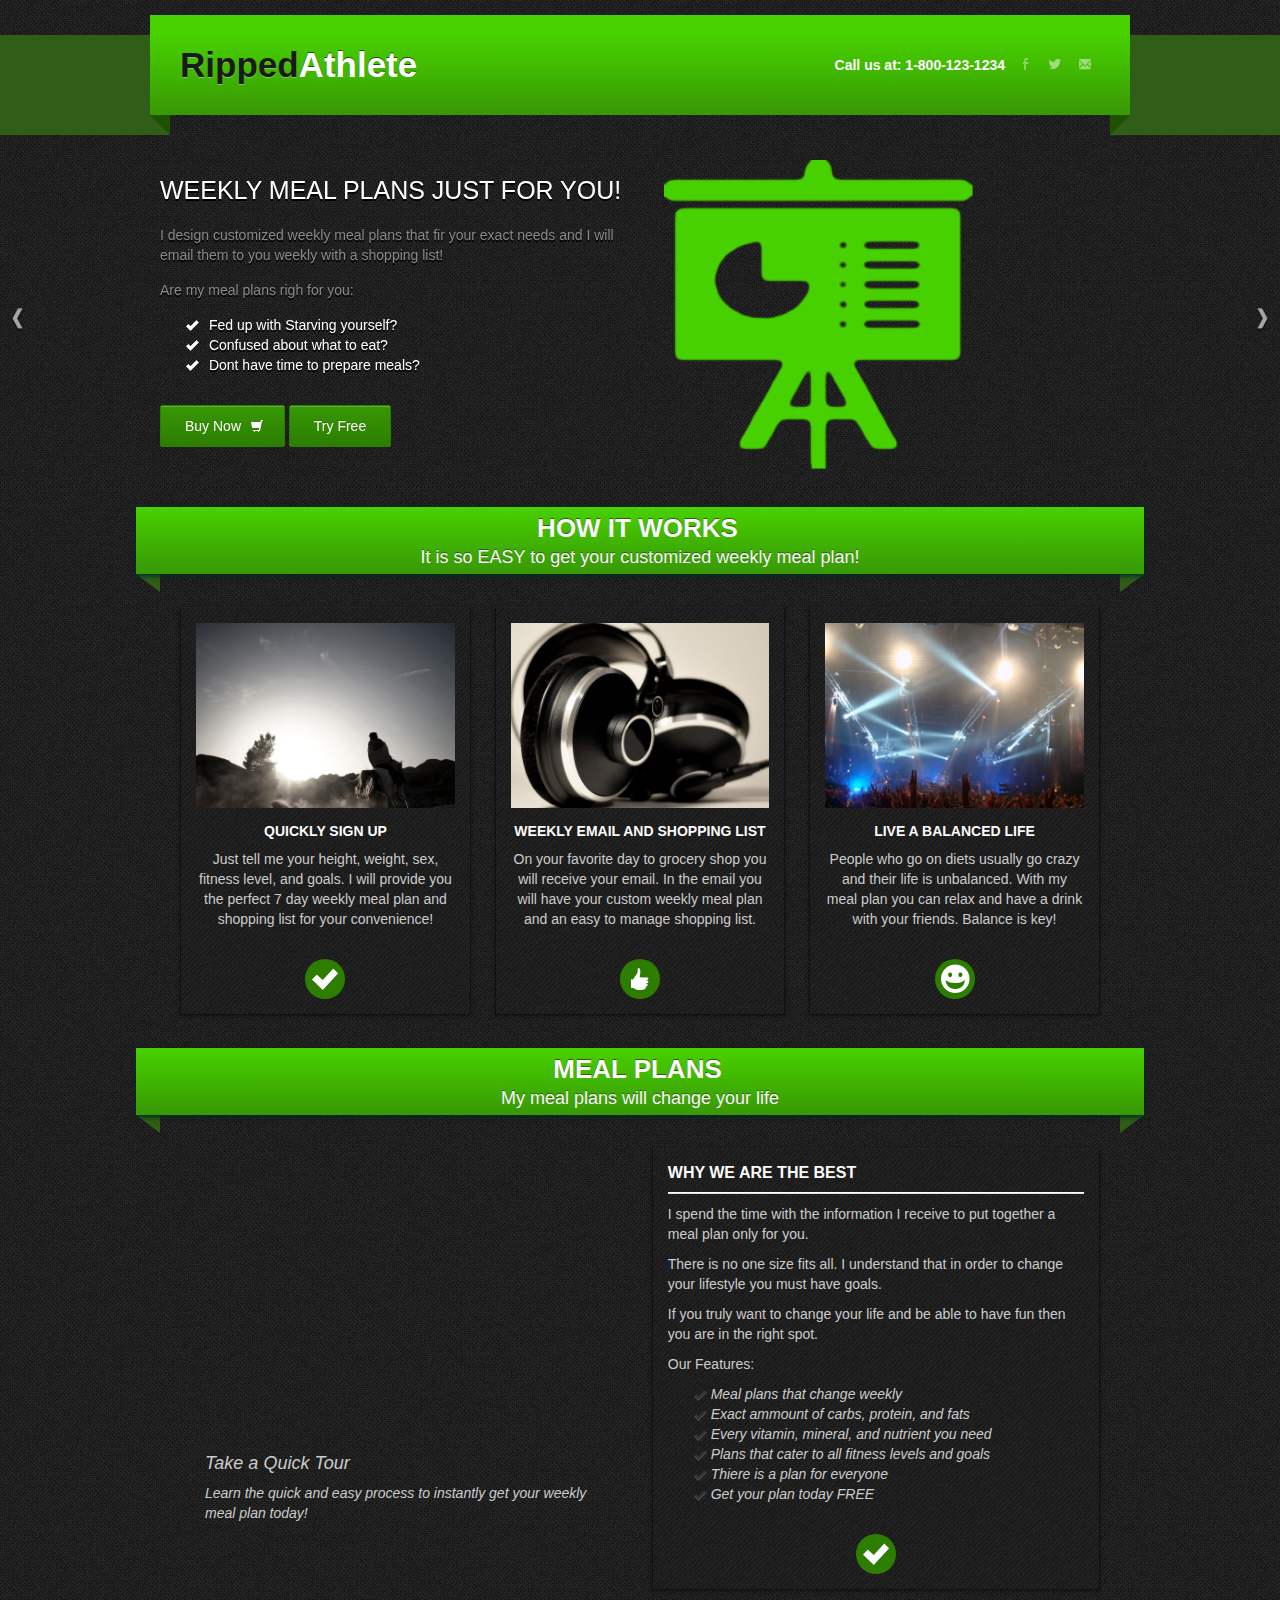
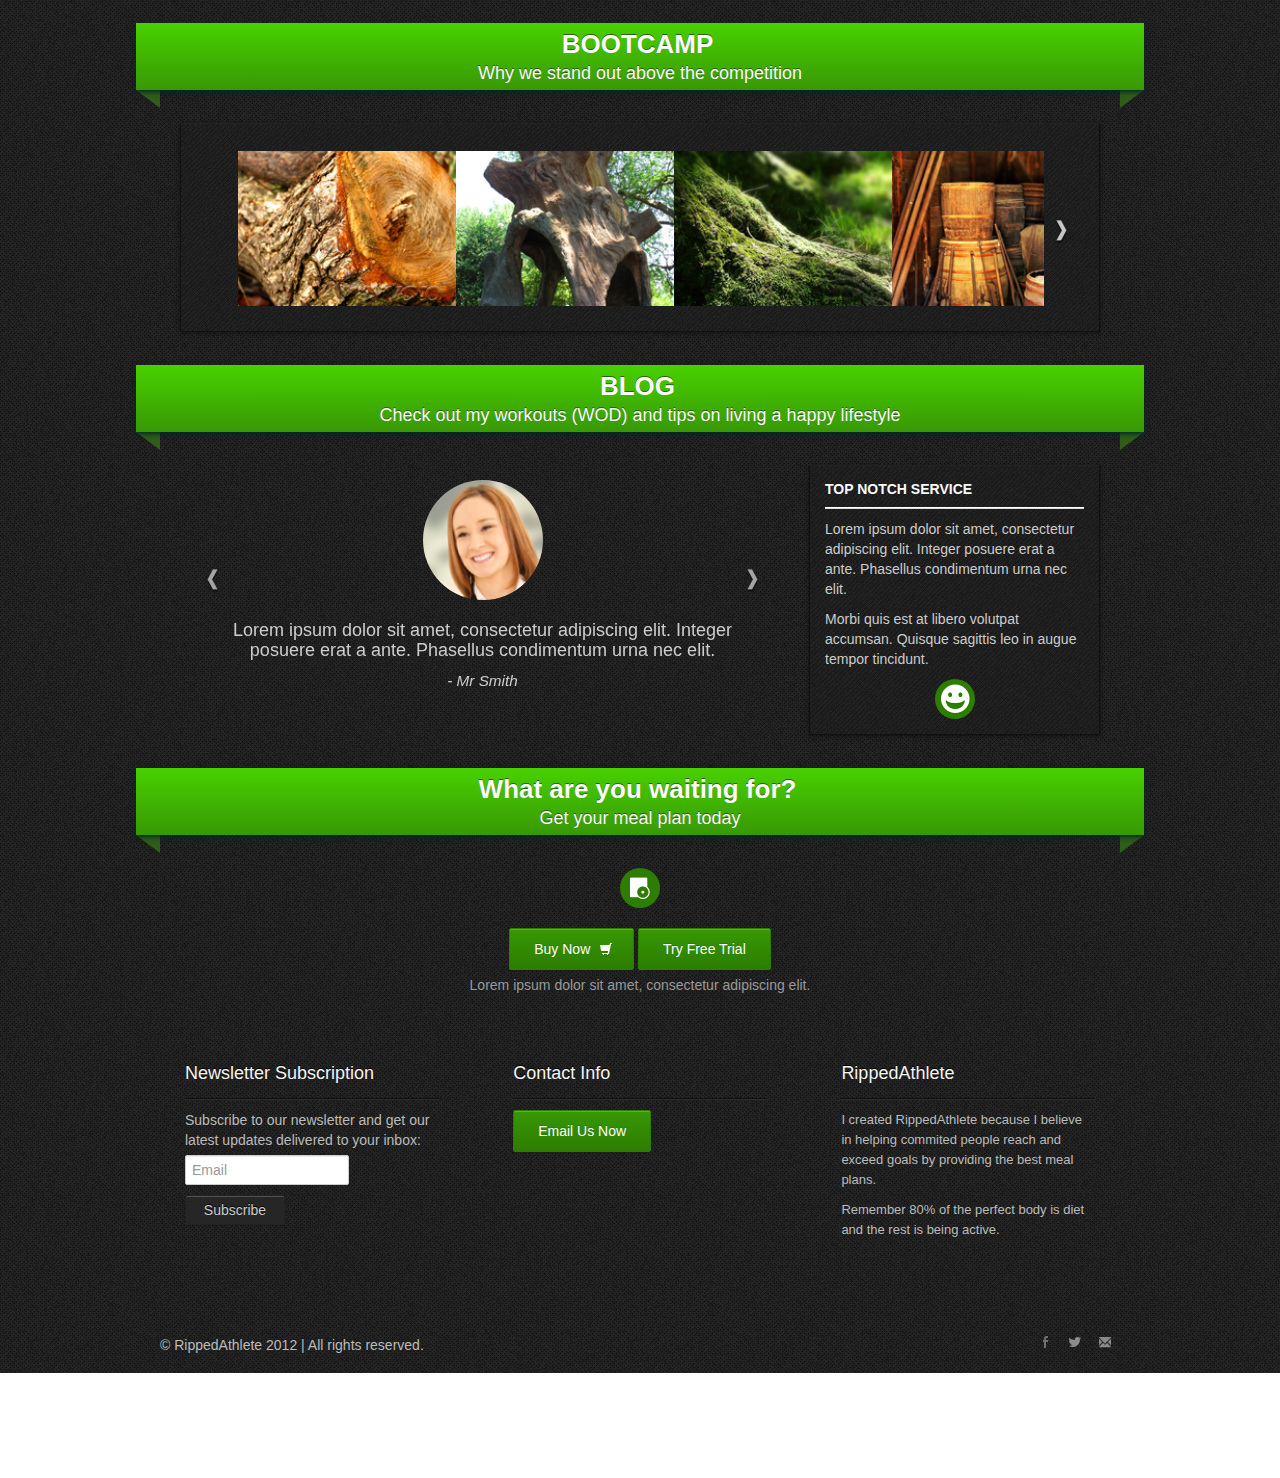
==== commit cef2ece7: "init" ====
--- a/index.html
+++ b/index.html
@@ -218,8 +218,8 @@
                 <!-- /Video Area -->
                 <!-- Gallery Area -->
                 <div class="ribbon aligncenter">
-                        <h2>Our Portfolio</h2>
-                        <p class="strong">Why we stand out above the competition.
+                        <h2>BOOTCAMP</h2>
+                        <p class="strong">Why we stand out above the competition
                         </div>
                         <div class="row-padding">
                                 <div class="row-fluid">
@@ -247,8 +247,8 @@
                 <!-- /Gallery Area -->
                 <!-- Tesimonials -->
                 <div class="ribbon aligncenter">
-                <h2>What Others Are Saying</h2>
-                <p class="strong">Responses from our satisfied customers.</p>
+                <h2>BLOG</h2>
+                <p class="strong">Check out my workouts (WOD) and tips on living a happy lifestyle</p>
                 </div>
                 <div class="row-padding">
                         <div class="row-fluid">
@@ -298,7 +298,7 @@
                 <!-- Download Now -->
                 <div class="ribbon aligncenter">
                         <h2>What are you waiting for?</h2>
-                        <p class="strong">Download/sign up today.</p>
+                        <p class="strong">Get your meal plan today</p>
                 </div>
                 <div class="row-padding">
                         <div class="row-fluid">
@@ -344,21 +344,17 @@
                                                 <div class="box">
                                                         <h3>Contact Info</h3>
                                                         <hr/>
-                                                        123 Place Road<br>
-                                                        State/Province Area/Postal Code<br>
-                                                        1-800-123-1234<br>
-                                                        contact@mysite.com<br>
-                                                        <br/>
+                                                
                                                         <a href="javascript:void(0)" class="btn btn-statix show-popup">Email Us Now</a>
                                                 </div>
                                         </div>
                                         <div class="span4">
                                                 <div class="box">
-                                                        <h3>About Statix Landing</h3>
+                                                        <h3>RippedAthlete</h3>
                                                         <hr/>
-                                                        <p>Curabitur turpis felis, gravida ac blandit a, blandit at massa. Mauris accumsan elit at justo tincidunt volutpat.
-                                                        </p>
-                                                        <p>Lorem ipsum dolor sit amet, consectetur adipiscing elit. Integer posuere erat a ante.
+                                                        <p>I created RippedAthlete because I believe in helping commited people reach and exceed goals by providing the best meal plans.
+                                                        </p>
+                                                        <p>Remember 80% of the perfect body is diet and the rest is being active.
                                                         </p>
                                                 </div>
                                         </div>
@@ -372,7 +368,7 @@
                                                 <li class="ico-email"><a href="javascript:void(0)" class="show-popup"></a></li>
                                         </ul>
                         </div>
-                    <p class="copy">&copy; Statix Landing 2012 | All rights reserved.</p>
+                    <p class="copy">&copy; RippedAthlete 2012 | All rights reserved.</p>
               </div>
           </footer>
         <!-- Black overlay for popups -->
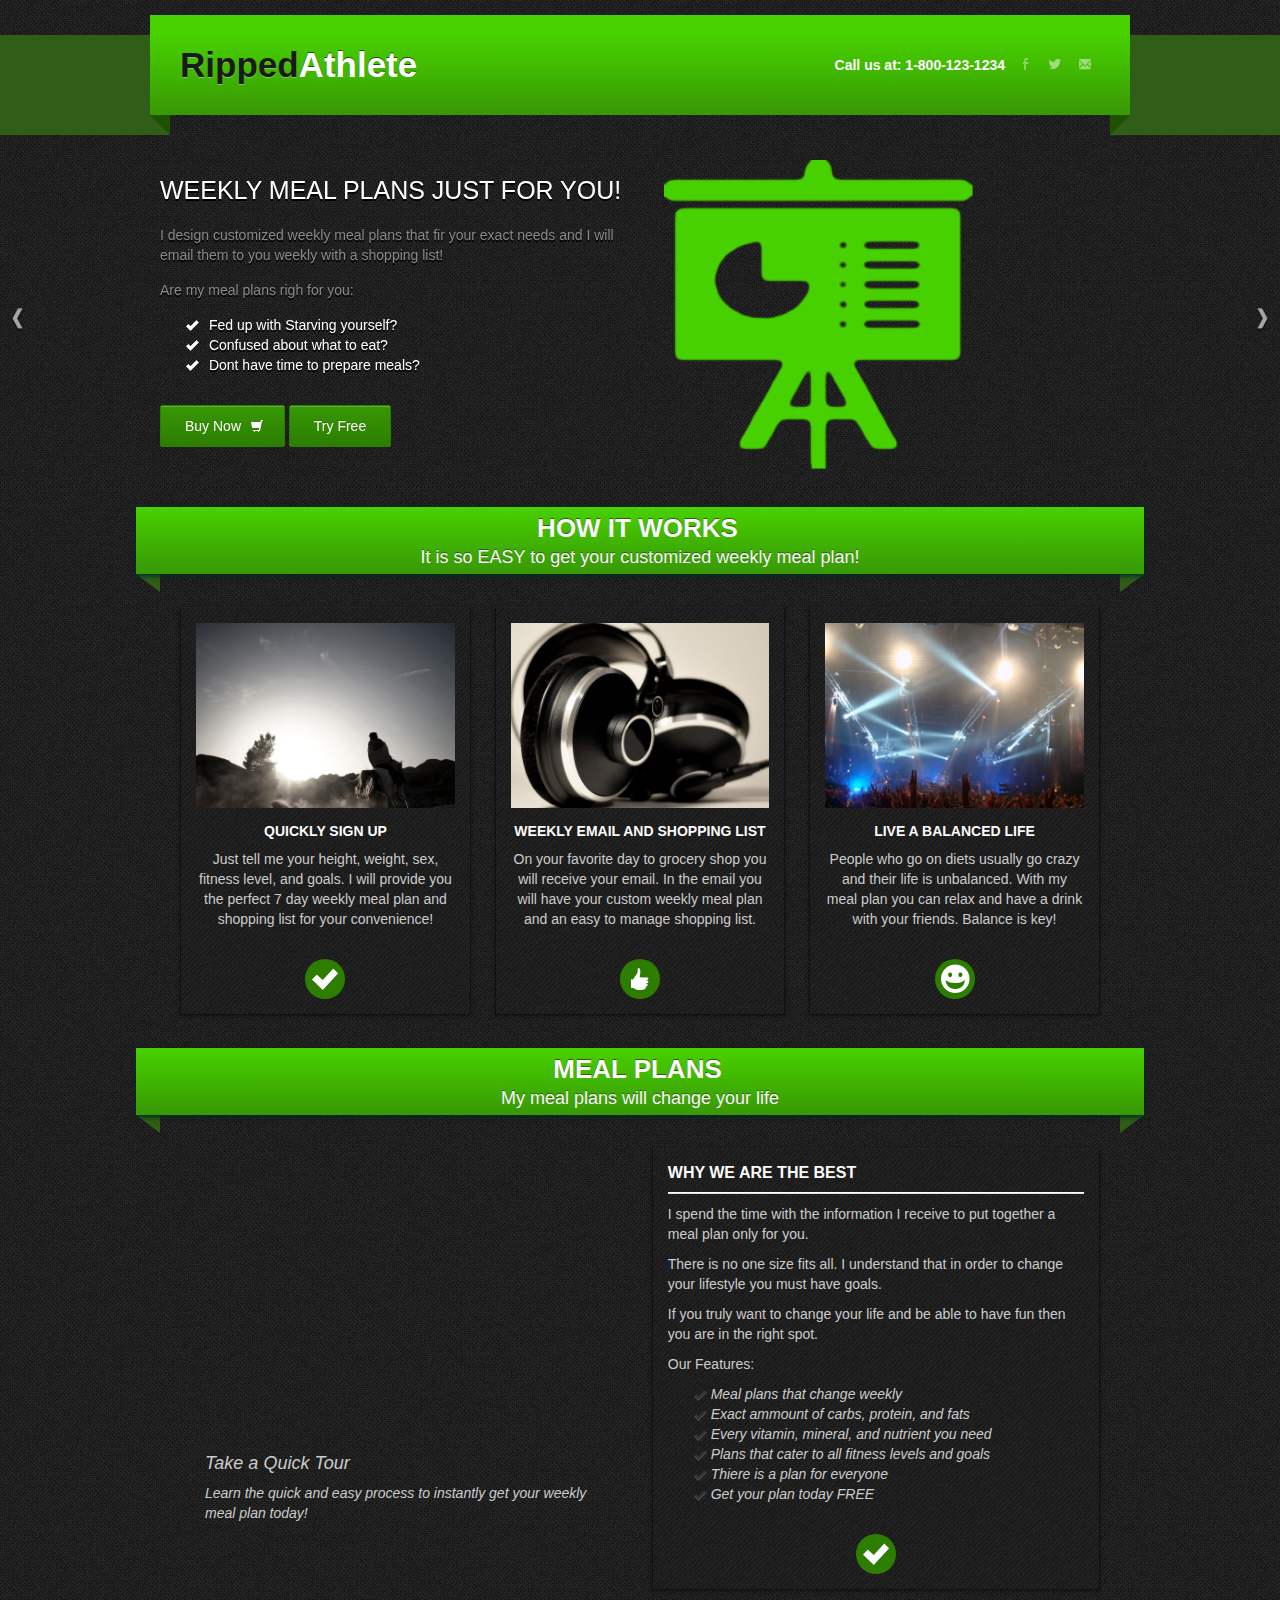
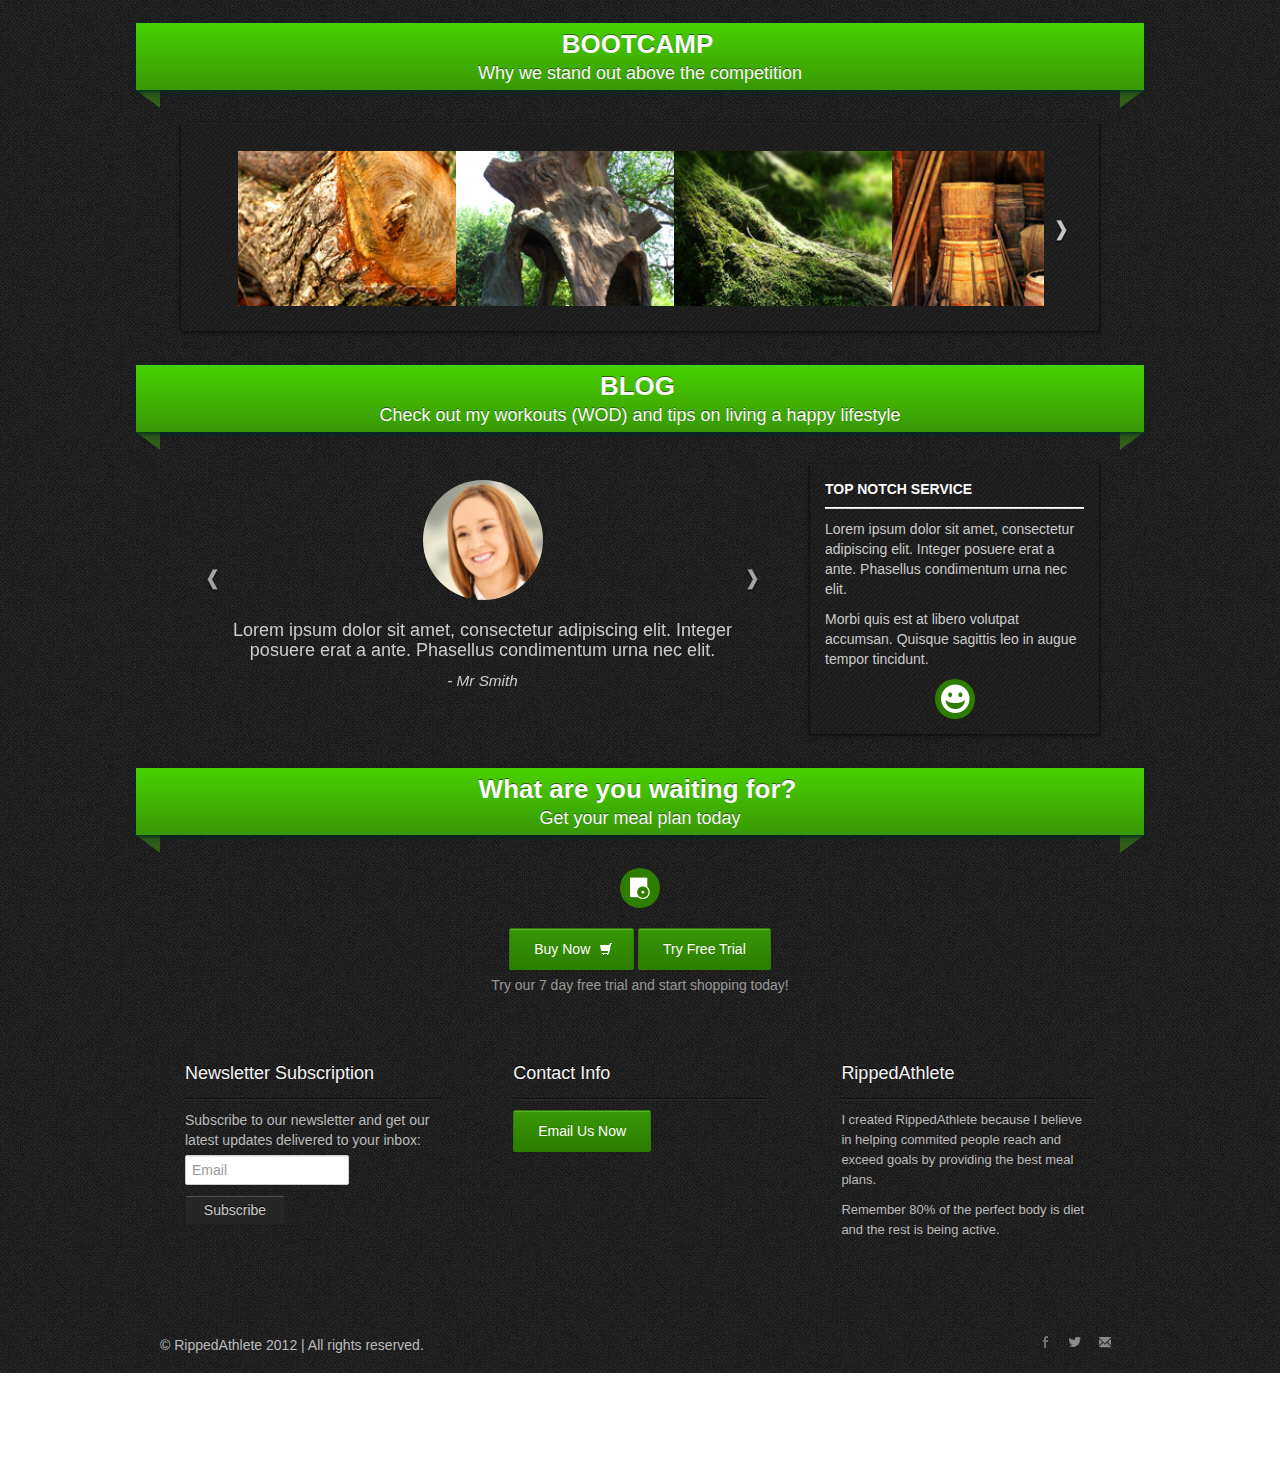
==== commit 3273b486: "init" ====
--- a/index.html
+++ b/index.html
@@ -308,7 +308,7 @@
                                         <div class="aligncenter">
                                                 <a href="javascript:void(0)" class="btn btn-statix">Buy Now <i class="icon-shopping-cart icon-white"></i></a>
                                                 <a href="javascript:void(0)" class="btn btn-statix">Try Free Trial</a>
-                                                <p class="muted">Lorem ipsum dolor sit amet, consectetur adipiscing elit.
+                                                <p class="muted">Try our 7 day free trial and start shopping today!
                                                 </p>
                                         </div>
                                 </div>
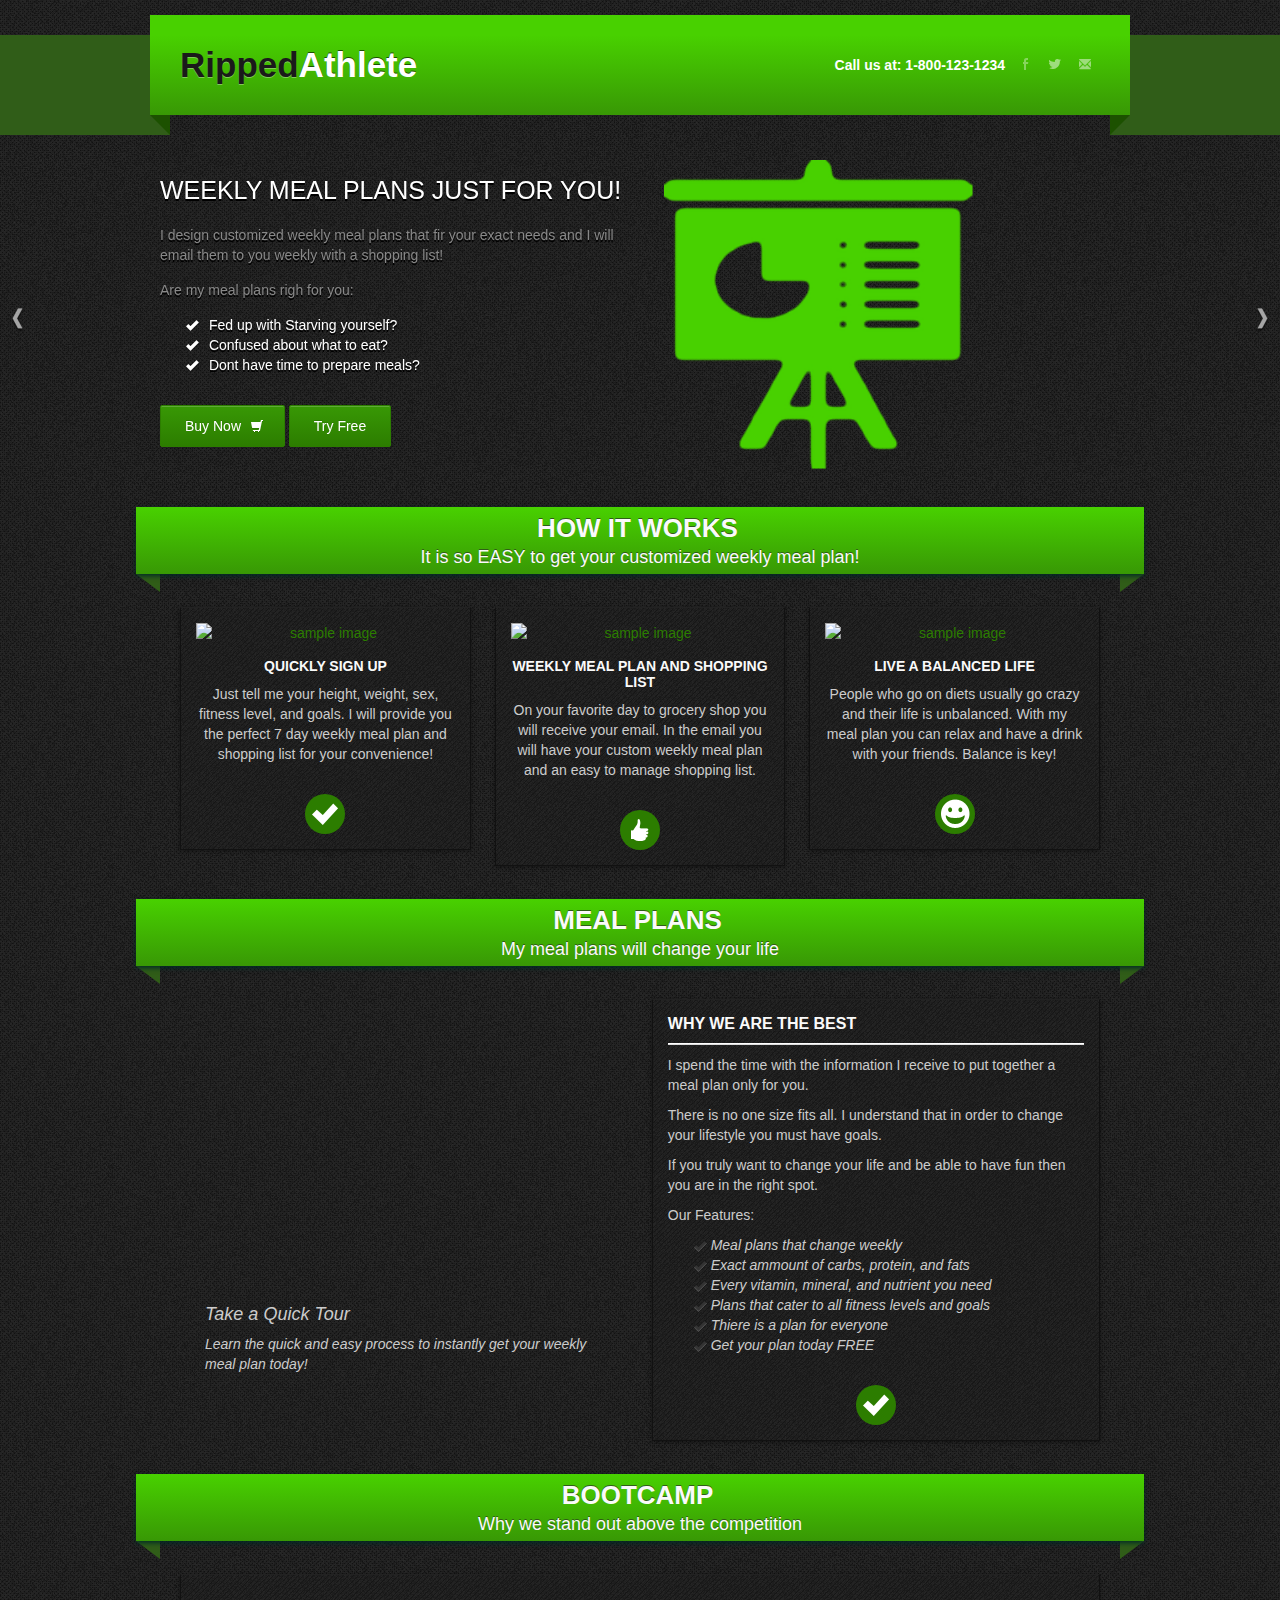
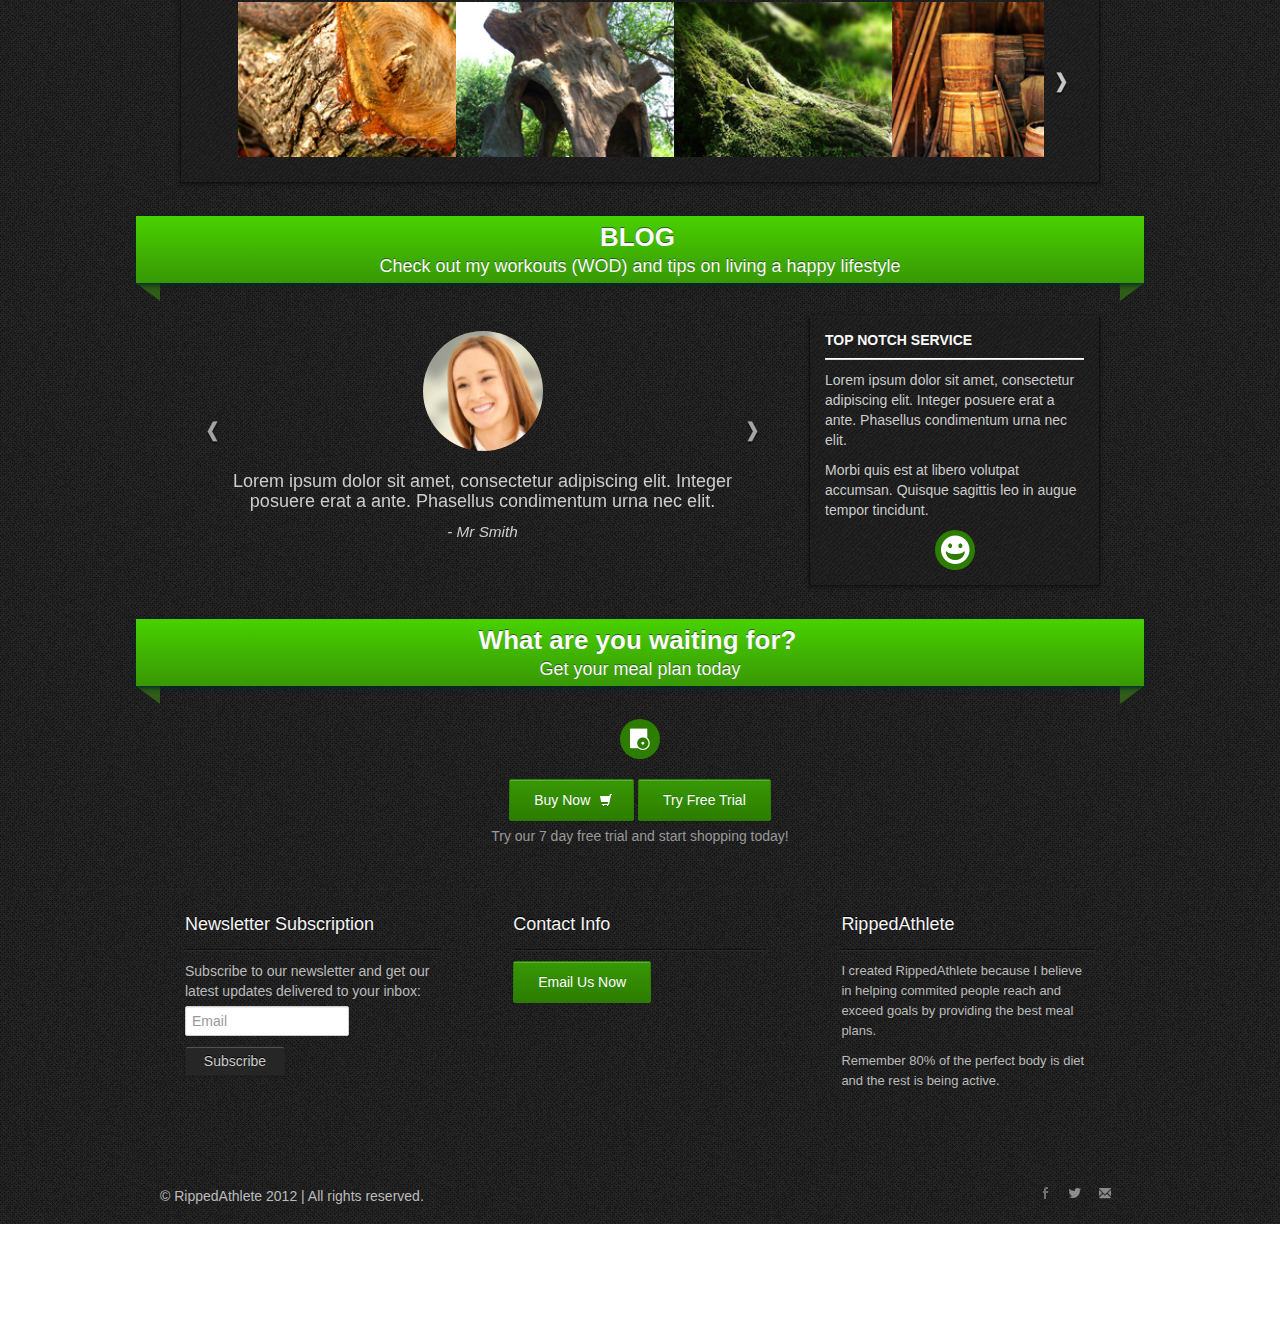
==== commit ecc131cd: "init" ====
--- a/index.html
+++ b/index.html
@@ -128,8 +128,8 @@
                                 <div class="span4">
                                         <div class="feature-box aligncenter">
                                                 <div class="img-padding">
-                                                        <a href="img/sample1.jpg" title="Easy as 1 2 3" rel="lightbox[feature]">
-                                                                <img src="img/sample1.jpg" class="hover" alt="sample image">
+                                                        <a href="img/signup123.png" title="Easy as 1 2 3" rel="lightbox[feature]">
+                                                                <img src="img/signup123.png" class="hover" alt="sample image">
                                                         </a>
                                                 </div>
                                                 <h2>Quickly Sign Up</h2>
@@ -142,11 +142,11 @@
                                 <div class="span4">
                                         <div class="feature-box aligncenter">
                                                 <div class="img-padding">
-                                                        <a href="img/sample2.jpg" title="Get exactly what you need"  rel="lightbox[feature]">
-                                                                <img src="img/sample2.jpg" class="hover" alt="sample image">
+                                                        <a href="img/weeklyemail.png" title="Get exactly what you need"  rel="lightbox[feature]">
+                                                                <img src="img/weeklyemail.png" class="hover" alt="sample image">
                                                         </a>
                                                 </div>
-                                                <h2>Weekly Email and Shopping List</h2>
+                                                <h2>Weekly Meal Plan and Shopping List</h2>
                                                 <p class="same-demo-height">On your favorite day to grocery shop you will receive your email. In the email you will have your custom weekly meal plan and an easy to manage shopping list.
                                             
                                                 <div class="round-icon checkmark aligncenter">
@@ -156,8 +156,8 @@
                                 <div class="span4">
                                         <div class="feature-box aligncenter">
                                                 <div class="img-padding">
-                                                        <a href="img/sample3.jpg" title="ENJOY YOUR LIFE"  rel="lightbox[feature]">
-                                                                <img src="img/sample3.jpg" class="hover" alt="sample image">
+                                                        <a href="img/beermug.png" title="ENJOY YOUR LIFE"  rel="lightbox[feature]">
+                                                                <img src="img/beermug.png" class="hover" alt="sample image">
                                                         </a>
                                                 </div>
                                                 <h2>Live a balanced life</h2>
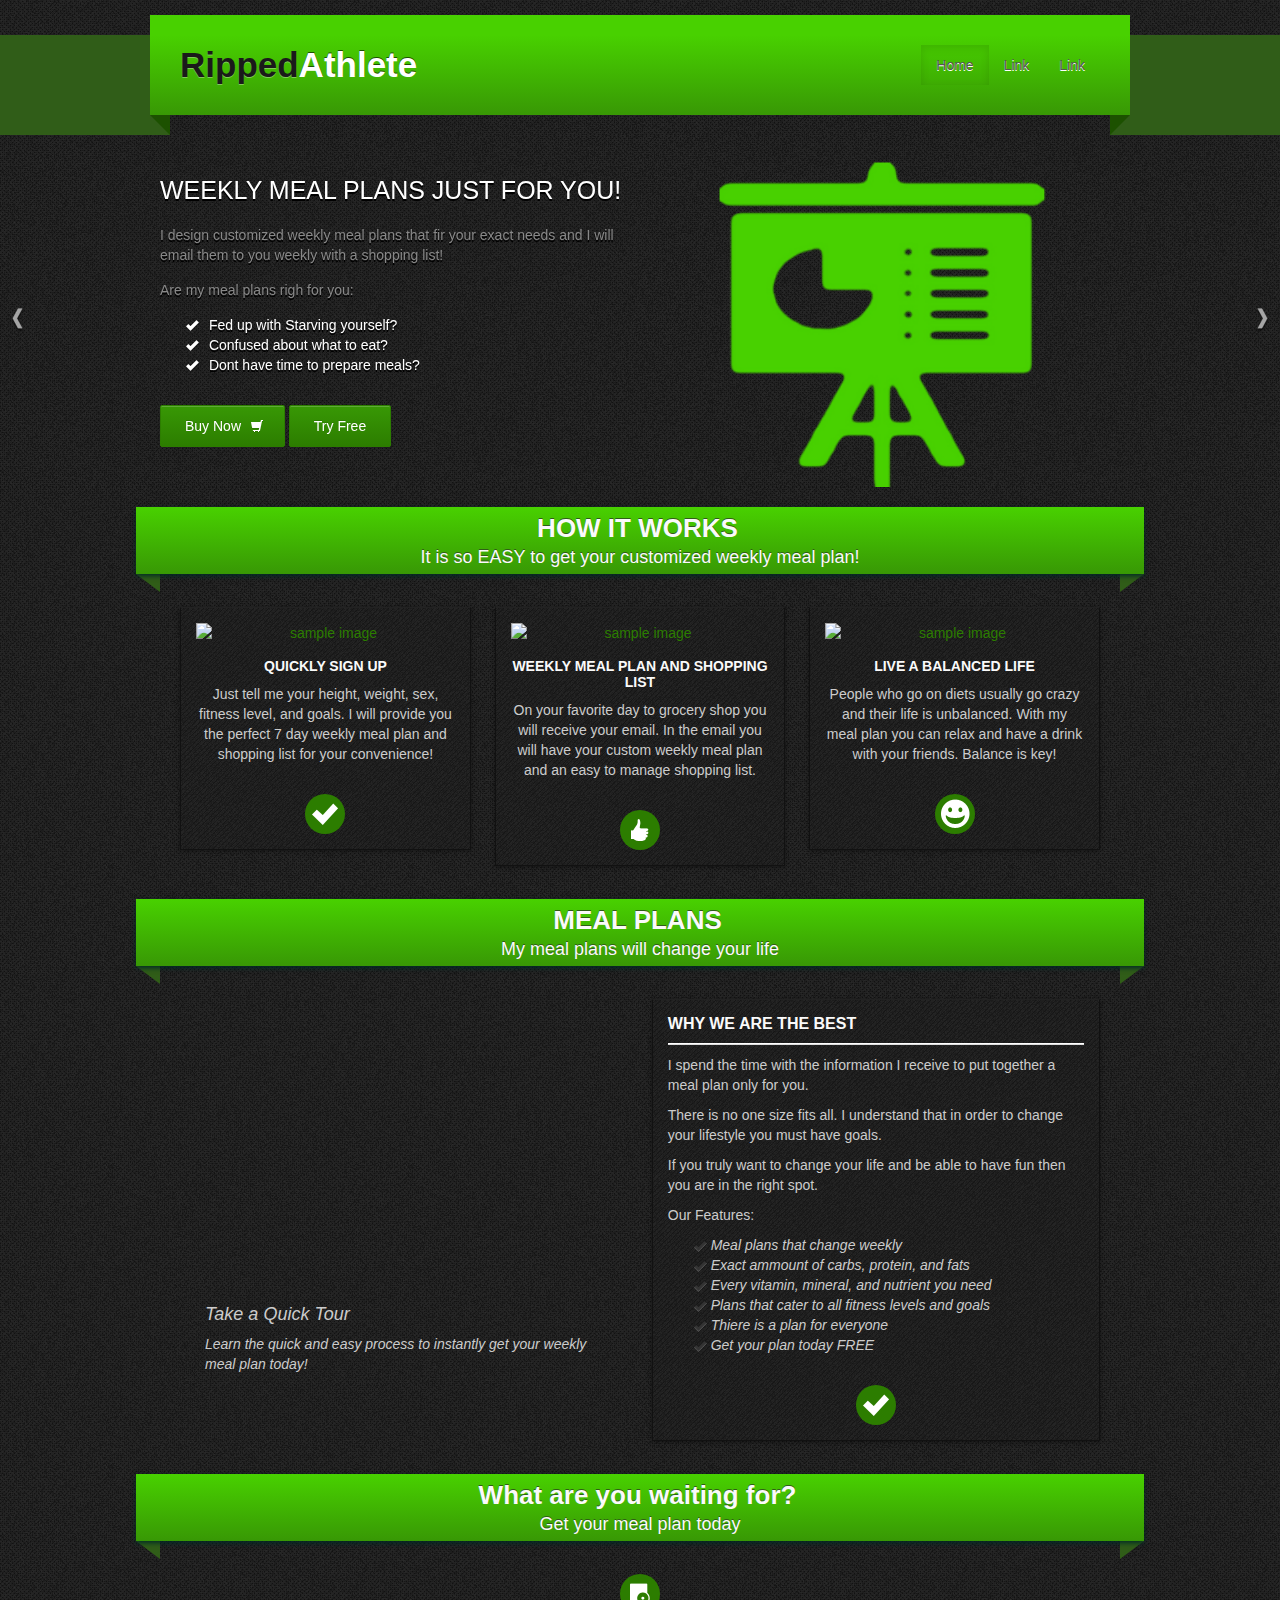
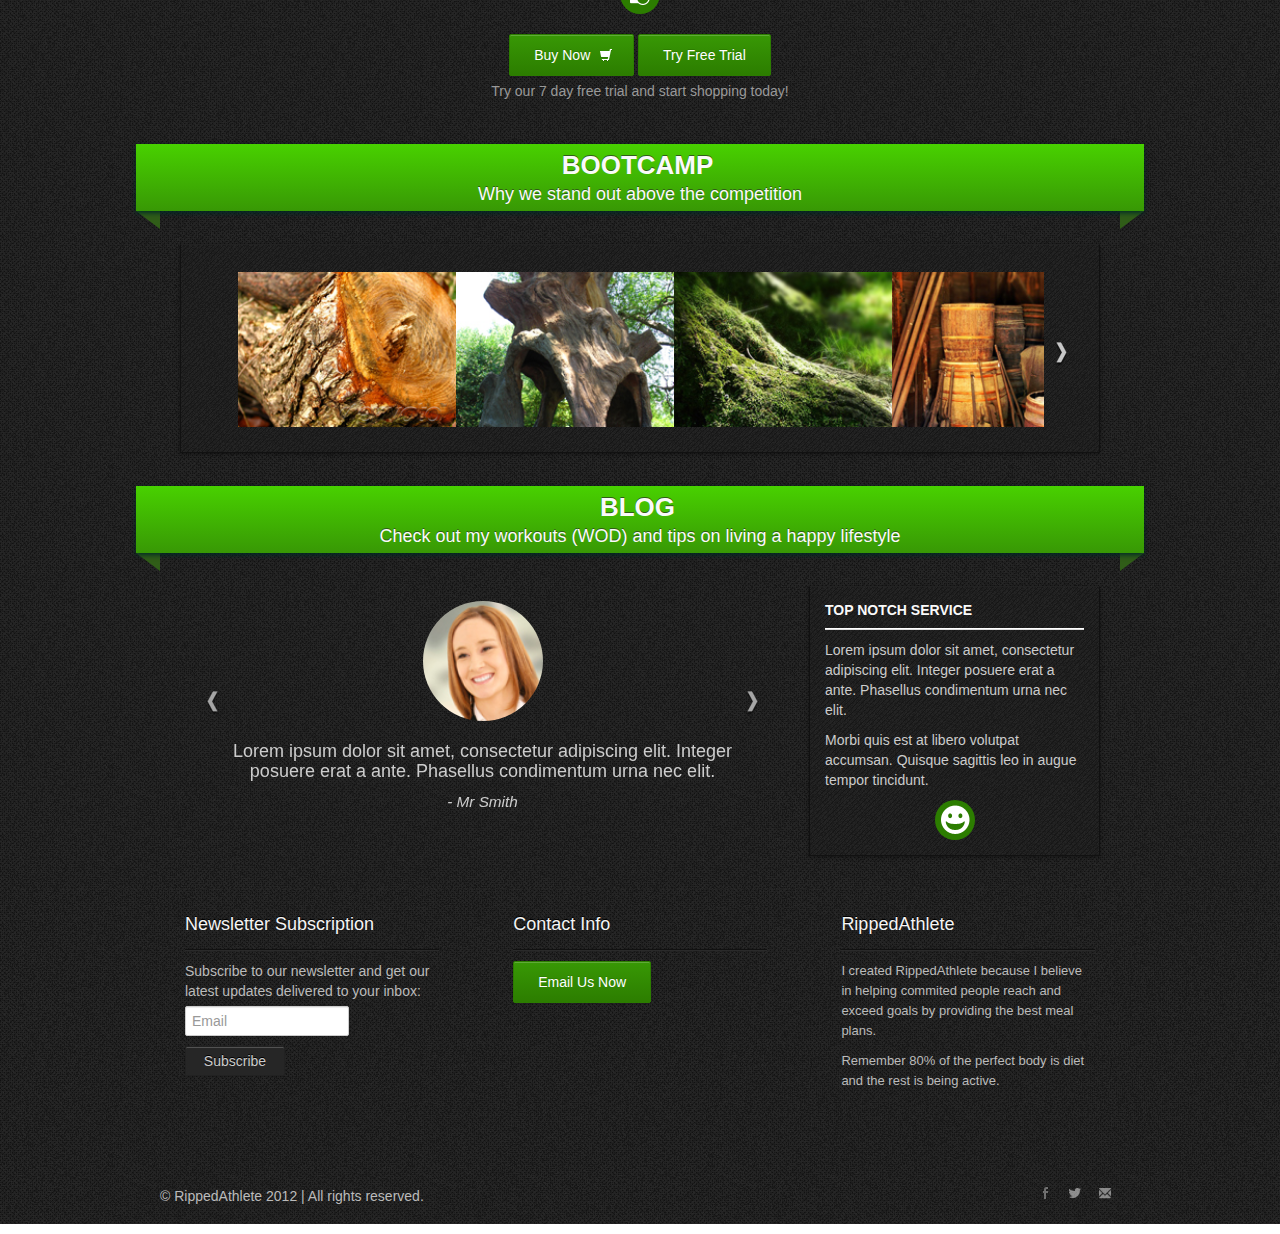
==== commit 853c5152: "pull from richie and pop" ====
--- a/index.html
+++ b/index.html
@@ -11,111 +11,112 @@
 
         <title>RippedAthlete</title>
 
-        <link rel="icon" type="image/png" href="img/favicon.png">
-            <link rel="stylesheet" href="css/flexslider.css">
-        <link rel="stylesheet" href="css/bootstrap.min.css">
-        <link rel="stylesheet" href="css/bootstrap-responsive.min.css">
-        <link rel="stylesheet" href="css/main.css">
+        <link rel="icon" type="image/png" href="/img/favicon.png">
+            <link rel="stylesheet" href="/css/flexslider.css">
+        <link rel="stylesheet" href="/css/bootstrap.min.css">
+        <link rel="stylesheet" href="/css/bootstrap-responsive.min.css">
+        <link rel="stylesheet" href="/css/main.css">
 
         <!-- color scheme -->
-        <link rel="stylesheet" href="css/theme-green.css">
+        <link rel="stylesheet" href="/css/theme-green.css">
 
         <!-- lightbox -->
-        <link rel="stylesheet" href="css/lightbox.css" />
+        <link rel="stylesheet" href="/css/lightbox.css" />
 
                 <!-- elastislide -->
-                <link rel="stylesheet" href="css/elastislide.css" />
-                <link rel="stylesheet" href="css/demo_sidebar.css" />
-        <script src="js/vendor/modernizr-2.6.2-respond-1.1.0.min.js"></script>
+                <link rel="stylesheet" href="/css/elastislide.css" />
+                <link rel="stylesheet" href="/css/demo_sidebar.css" />
+        <script src="/js/vendor/modernizr-2.6.2-respond-1.1.0.min.js"></script>
     </head>
     <body>
-        <header>
-                <div class="ribbon-top">
-                        <div class="ribbon-top-m">
-                        </div>
-                </div>
-                <div class="ribbon-mid">
-                        <div class="ribbon-mid-m">
-                                <div class="ribbon-content clearfix">
-                                        <div class="logo">
-                                                        <h1><a href="javascript:void(0)">Ripped<span class="white">Athlete</span></a></h1>
-                                                </div>
-                                                <div class="header_social">
-                                                        <ul>
-                                                                <li class="ico-facebook"><a href="javascript:void(0)"></a></li>
-                                                                <li class="ico-twitter"><a href="javascript:void(0)"></a></li>
-                                                                <li class="ico-email"><a href="javascript:void(0)" class="show-popup"></a></li>
-                                                        </ul>
-                                                <span class="hide-when-small">Call us at:</span> 1-800-123-1234
-                                                </div>
-                                        </div>
-                        </div>
-                </div>
-                <div class="ribbon-bottom">
-                        <div class="ribbon-bottom-m">
-                                <div class="left"></div>
-                                <div class="right"></div>
-                        </div>
-                </div>
-        </header>
-                <div class="jumbo">
-                        <!-- Flexslider -->
-                        <div class="flexslider">
-                                <ul class="slides">
-                                        <li>
-                                                <div class="container">
-                                                        <!-- Slider Content -->
-                                                        <div class="slider-text">
-                                                                <h1>WEEKLY MEAL PLANS JUST FOR YOU!</h1>
-                                                                <p>I design customized weekly meal plans that fir your exact needs and I will email them to you weekly with a shopping list!</p>
-                                                                <p>Are my meal plans righ for you:</p>
-                                                                <ul>
-                                                                        <li><i class="icon-ok icon-white"></i> Fed up with Starving yourself?</li>
-                                                                        <li><i class="icon-ok icon-white"></i> Confused about what to eat?</li>
-                                                                        <li><i class="icon-ok icon-white"></i> Dont have time to prepare meals?</li>
-
-                                                                </ul>
-                                                                <p>
-                                                                        <a href="javascript:void(0)" class="btn btn-statix">Buy Now <i class="icon-shopping-cart icon-white"></i>
-                                                                        </a>
-                                                                        <a href="javascript:void(0)" class="btn btn-statix">Try Free</a>
-                                                                </p>
-                                                        </div>
-                                                        <div class="slider-image">
-                                                                <img src="img/mealplanforu.png" alt="mobile and tablet">
-                                                        </div>
-                                                        <!-- /Slider Content -->
-                                                </div>
-                                        </li>
-                                        <li>
-                                                <div class="container">
-                                                        <!-- Slider Content -->
-                                                        <div class="slider-image">
-                                                                <img src="img/shoppinglist.png" alt="laptop">
-                                                        </div>
-                                                        <div class="slider-text">
-                                                                <h1>SHOPPING LISTS</h1>
-                                                                <p>Finding the time to put together a meal plan can be very difficult. How do you know exactly what to get without wasting time or money?</p>
-                                                                <p>Dont Worry! We do this for you:</p>
-                                                                <ul>
-                                                                        <li><i class="icon-ok icon-white"></i> Pick your Favorite day to shop</li>
-                                                                        <li><i class="icon-ok icon-white"></i> Each week you will receive a shoping list with your meal plan</li>
-                                                                        <li><i class="icon-ok icon-white"></i> Simple to understand and exactly what you need</li>
-                                                                         <li><i class="icon-ok icon-white"></i> No more wasting time or money</li>
-                                                                </ul>
-                                                                <p>
-                                                                        <a href="javascript:void(0)" class="btn btn-statix">Buy Now <i class="icon-shopping-cart icon-white"></i>
-                                                                        </a>
-                                                                        <a href="javascript:void(0)" class="btn btn-statix">Try Free</a>
-                                                                </p>
-                                                        </div>
-                                                        <!-- /Slider Content -->
-                                                </div>
-                                        </li>
-                                </ul>
-                        </div>
-                        <!-- /Flexslider-->
-                </div>
+      <header>
+        <div class="ribbon-top">
+          <div class="ribbon-top-m">
+          </div>
+        </div>
+        <div class="ribbon-mid">
+          <div class="ribbon-mid-m">
+            <div class="ribbon-content clearfix container">
+              <div class="navbar">
+                <div class="logo">
+                  <h1><a href="javascript:void(0)">Ripped<span class="white">Athlete</span></a></h1>
+                </div>
+
+                <ul class="nav pull-right">
+                  <li class="active"><a href="#">Home</a></li>
+                  <li><a href="#">Link</a></li>
+                  <li><a href="#">Link</a></li>
+                </ul>
+
+              </div>
+            </div>
+          </div>
+        </div>
+        <div class="ribbon-bottom">
+          <div class="ribbon-bottom-m">
+            <div class="left"></div>
+            <div class="right"></div>
+          </div>
+        </div>
+      </header>
+        <div class="jumbo">
+          <!-- Flexslider -->
+          <div class="flexslider">
+            <ul class="slides">
+              <li>
+                <div class="container">
+                  <!-- Slider Content -->
+                  <div class="slider-text">
+                    <h1>WEEKLY MEAL PLANS JUST FOR YOU!</h1>
+                    <p>I design customized weekly meal plans that fir your exact needs and I will email them to you weekly with a shopping list!</p>
+                    <p>Are my meal plans righ for you:</p>
+                    <ul>
+                      <li><i class="icon-ok icon-white"></i> Fed up with Starving yourself?</li>
+                      <li><i class="icon-ok icon-white"></i> Confused about what to eat?</li>
+                      <li><i class="icon-ok icon-white"></i> Dont have time to prepare meals?</li>
+
+                    </ul>
+                    <p>
+                      <a href="#mealplanform" class="btn btn-statix">Buy Now <i class="icon-shopping-cart icon-white"></i>
+                      </a>
+                      <a href="#mealplanform" class="btn btn-statix">Try Free</a>
+                    </p>
+                  </div>
+                  <div class="slider-image">
+                    <img src="/img/mealplanforu.png" alt="mobile and tablet">
+                  </div>
+                  <!-- /Slider Content -->
+                </div>
+              </li>
+              <li>
+                <div class="container">
+                  <!-- Slider Content -->
+                  <div class="slider-image">
+                    <img src="/img/shoppinglist.png" alt="laptop">
+                  </div>
+                  <div class="slider-text">
+                    <h1>SHOPPING LISTS</h1>
+                    <p>Finding the time to put together a meal plan can be very difficult. How do you know exactly what to get without wasting time or money?</p>
+                    <p>Dont Worry! We do this for you:</p>
+                    <ul>
+                      <li><i class="icon-ok icon-white"></i> Pick your Favorite day to shop</li>
+                      <li><i class="icon-ok icon-white"></i> Each week you will receive a shoping list with your meal plan</li>
+                      <li><i class="icon-ok icon-white"></i> Simple to understand and exactly what you need</li>
+                      <li><i class="icon-ok icon-white"></i> No more wasting time or money</li>
+                    </ul>
+                    <p>
+                      <a href="#mealplanform" class="btn btn-statix">Buy Now <i class="icon-shopping-cart icon-white"></i>
+                      </a>
+                      <a href="#mealplanform" class="btn btn-statix">Try Free</a>
+                    </p>
+                  </div>
+                  <!-- /Slider Content -->
+                </div>
+              </li>
+            </ul>
+          </div>
+          <!-- /Flexslider-->
+        </div>
         <div class="container black-bg content">
                 <!-- Blurb -->
                 <div class="ribbon aligncenter">
@@ -124,12 +125,12 @@
                 </div>
                 <!-- 3 Column Features -->
                 <div class="row-padding">
-                        <div class="row-fluid">
+                        <div class="row-fluid steps">
                                 <div class="span4">
                                         <div class="feature-box aligncenter">
                                                 <div class="img-padding">
-                                                        <a href="img/signup123.png" title="Easy as 1 2 3" rel="lightbox[feature]">
-                                                                <img src="img/signup123.png" class="hover" alt="sample image">
+                                                        <a href="/img/signup123.png" title="Easy as 1 2 3" rel="lightbox[feature]">
+                                                                <img src="/img/signup123.png" class="hover" alt="sample image">
                                                         </a>
                                                 </div>
                                                 <h2>Quickly Sign Up</h2>
@@ -142,13 +143,13 @@
                                 <div class="span4">
                                         <div class="feature-box aligncenter">
                                                 <div class="img-padding">
-                                                        <a href="img/weeklyemail.png" title="Get exactly what you need"  rel="lightbox[feature]">
-                                                                <img src="img/weeklyemail.png" class="hover" alt="sample image">
+                                                        <a href="/img/weeklyemail.png" title="Get exactly what you need"  rel="lightbox[feature]">
+                                                                <img src="/img/weeklyemail.png" class="hover" alt="sample image">
                                                         </a>
                                                 </div>
                                                 <h2>Weekly Meal Plan and Shopping List</h2>
                                                 <p class="same-demo-height">On your favorite day to grocery shop you will receive your email. In the email you will have your custom weekly meal plan and an easy to manage shopping list.
-                                            
+
                                                 <div class="round-icon checkmark aligncenter">
                                                 </div>
                                         </div>
@@ -156,8 +157,8 @@
                                 <div class="span4">
                                         <div class="feature-box aligncenter">
                                                 <div class="img-padding">
-                                                        <a href="img/beermug.png" title="ENJOY YOUR LIFE"  rel="lightbox[feature]">
-                                                                <img src="img/beermug.png" class="hover" alt="sample image">
+                                                        <a href="/img/beermug.png" title="ENJOY YOUR LIFE"  rel="lightbox[feature]">
+                                                                <img src="/img/beermug.png" class="hover" alt="sample image">
                                                         </a>
                                                 </div>
                                                 <h2>Live a balanced life</h2>
@@ -216,88 +217,9 @@
                         </div>
                 </div>
                 <!-- /Video Area -->
-                <!-- Gallery Area -->
+                <!-- Sign up Now -->
                 <div class="ribbon aligncenter">
-                        <h2>BOOTCAMP</h2>
-                        <p class="strong">Why we stand out above the competition
-                        </div>
-                        <div class="row-padding">
-                                <div class="row-fluid">
-                                        <div class="span12">
-                                                <div class="feature-box">
-                                                        <!-- Elastislide Carousel -->
-                                                        <ul id="carousel" class="elastislide-list">
-                                                                <li><a href="img/sample4.jpg" rel="lightbox[sample]" title="sample image"><img src="img/sample4_sm.jpg" class="hover" alt="image01" /></a></li>
-                                                                <li><a href="img/sample5.jpg" rel="lightbox[sample]" title="sample image"><img src="img/sample5_sm.jpg" class="hover" alt="image02" /></a></li>
-                                                                <li><a href="img/sample6.jpg" rel="lightbox[sample]" title="sample image"><img src="img/sample6_sm.jpg" class="hover" alt="image03" /></a></li>
-                                                                <li><a href="img/sample7.jpg" rel="lightbox[sample]" title="sample image"><img src="img/sample7_sm.jpg" class="hover" alt="image04" /></a></li>
-                                                                <li><a href="img/sample8.jpg" rel="lightbox[sample]" title="sample image"><img src="img/sample8_sm.jpg" class="hover" alt="image05" /></a></li>
-                                                                <li><a href="img/sample9.jpg" rel="lightbox[sample]" title="sample image"><img src="img/sample9_sm.jpg" class="hover" alt="image06" /></a></li>
-                                                                <li><a href="img/sample10.jpg" rel="lightbox[sample]" title="sample image"><img src="img/sample10_sm.jpg" class="hover" alt="image07" /></a></li>
-                                                                <li><a href="img/sample11.jpg" rel="lightbox[sample]" title="sample image"><img src="img/sample11_sm.jpg" class="hover" alt="image08" /></a></li>
-                                                                <li><a href="img/sample3.jpg" rel="lightbox[sample]" title="sample image"><img src="img/sample3_sm.jpg" class="hover" alt="image09" /></a></li>
-                                                                <li><a href="img/sample2.jpg" rel="lightbox[sample]" title="sample image"><img src="img/sample2_sm.jpg" class="hover" alt="image10" /></a></li>
-                                                                <li><a href="img/sample1.jpg" rel="lightbox[sample]" ><img src="img/sample1_sm.jpg" class="hover" alt="image11 no title" /></a></li>
-                                                        </ul>
-                                                        <!-- End Elastislide Carousel -->
-                                                </div>
-                                        </div>
-                                </div>
-                        </div>
-                <!-- /Gallery Area -->
-                <!-- Tesimonials -->
-                <div class="ribbon aligncenter">
-                <h2>BLOG</h2>
-                <p class="strong">Check out my workouts (WOD) and tips on living a happy lifestyle</p>
-                </div>
-                <div class="row-padding">
-                        <div class="row-fluid">
-                                        <div class="span8">
-                                            <div class="box">
-                                                <div class="testimonials">
-                                                        <div class="flexslider">
-                                                                        <ul class="slides">
-                                                                                <li>
-                                                                                <img src="img/customer2.jpg" alt="customer">
-                                                                                  <br/>
-                                                                                  <p>Lorem ipsum dolor sit amet, consectetur adipiscing elit. Integer posuere erat a ante. Phasellus condimentum urna nec elit.</p>
-                                                                                  <small>- Mr Smith</small>
-                                                                        </li>
-                                                                        <li>
-                                                                          <img src="img/customer3.jpg" alt="customer">
-                                                                          <br/>
-                                                                                  <p>Curabitur turpis felis, gravida ac blandit a, blandit at massa. Suspendisse dapibus felis ut diam suscipit venenatis.</p>
-                                                                                  <small>- Mrs Smith</small>
-                                                                        </li>
-                                                                        <li>
-                                                                          <img src="img/customer1.jpg" alt="customer">
-                                                                          <br/>
-                                                                                  <p>Mauris accumsan elit at justo tincidunt volutpat. Praesent lobortis massa ut ligula mattis scelerisque.</p>
-                                                                                  <small>- My Neighbour</small>
-                                                                        </li>
-                                                                </ul>
-                                                        </div>
-                                                </div>
-                                        </div>
-                                    </div>
-                                    <div class="span4">
-                                                <div class="feature-box">
-                                                        <h2>Top Notch Service</h2>
-                                                        <hr/>
-                                                        <p>Lorem ipsum dolor sit amet, consectetur adipiscing elit. Integer posuere erat a ante. Phasellus condimentum urna nec elit.
-                                                        </p>
-                                                        <p>Morbi quis est at libero volutpat accumsan. Quisque sagittis leo in augue tempor tincidunt.
-                                                </p>
-                                                <div class="round-icon smiley aligncenter">
-                                                </div>
-                                        </div>
-                                        </div>
-                                </div>
-                </div>
-                        <!-- End Testimonials -->
-                <!-- Download Now -->
-                <div class="ribbon aligncenter">
-                        <h2>What are you waiting for?</h2>
+                        <h2><a name="mealplanform"></a>What are you waiting for?</h2>
                         <p class="strong">Get your meal plan today</p>
                 </div>
                 <div class="row-padding">
@@ -314,6 +236,86 @@
                                 </div>
                         </div>
                 </div>
+                <!-- Gallery Area -->
+                <div class="ribbon aligncenter">
+                        <h2>BOOTCAMP</h2>
+                        <p class="strong">Why we stand out above the competition
+                        </div>
+                        <div class="row-padding">
+                                <div class="row-fluid">
+                                        <div class="span12">
+                                                <div class="feature-box">
+                                                        <!-- Elastislide Carousel -->
+                                                        <ul id="carousel" class="elastislide-list">
+                                                                <li><a href="/img/sample4.jpg" rel="lightbox[sample]" title="sample image"><img src="/img/sample4_sm.jpg" class="hover" alt="image01" /></a></li>
+                                                                <li><a href="/img/sample5.jpg" rel="lightbox[sample]" title="sample image"><img src="/img/sample5_sm.jpg" class="hover" alt="image02" /></a></li>
+                                                                <li><a href="/img/sample6.jpg" rel="lightbox[sample]" title="sample image"><img src="/img/sample6_sm.jpg" class="hover" alt="image03" /></a></li>
+                                                                <li><a href="/img/sample7.jpg" rel="lightbox[sample]" title="sample image"><img src="/img/sample7_sm.jpg" class="hover" alt="image04" /></a></li>
+                                                                <li><a href="/img/sample8.jpg" rel="lightbox[sample]" title="sample image"><img src="/img/sample8_sm.jpg" class="hover" alt="image05" /></a></li>
+                                                                <li><a href="/img/sample9.jpg" rel="lightbox[sample]" title="sample image"><img src="/img/sample9_sm.jpg" class="hover" alt="image06" /></a></li>
+                                                                <li><a href="/img/sample10.jpg" rel="lightbox[sample]" title="sample image"><img src="/img/sample10_sm.jpg" class="hover" alt="image07" /></a></li>
+                                                                <li><a href="/img/sample11.jpg" rel="lightbox[sample]" title="sample image"><img src="/img/sample11_sm.jpg" class="hover" alt="image08" /></a></li>
+                                                                <li><a href="/img/sample3.jpg" rel="lightbox[sample]" title="sample image"><img src="/img/sample3_sm.jpg" class="hover" alt="image09" /></a></li>
+                                                                <li><a href="/img/sample2.jpg" rel="lightbox[sample]" title="sample image"><img src="/img/sample2_sm.jpg" class="hover" alt="image10" /></a></li>
+                                                                <li><a href="/img/sample1.jpg" rel="lightbox[sample]" ><img src="/img/sample1_sm.jpg" class="hover" alt="image11 no title" /></a></li>
+                                                        </ul>
+                                                        <!-- End Elastislide Carousel -->
+                                                </div>
+                                        </div>
+                                </div>
+                        </div>
+                <!-- /Gallery Area -->
+                <!-- Tesimonials -->
+                <div class="ribbon aligncenter">
+                <h2>BLOG</h2>
+                <p class="strong">Check out my workouts (WOD) and tips on living a happy lifestyle</p>
+                </div>
+                <div class="row-padding">
+                        <div class="row-fluid">
+                                        <div class="span8">
+                                            <div class="box">
+                                                <div class="testimonials">
+                                                        <div class="flexslider">
+                                                                        <ul class="slides">
+                                                                                <li>
+                                                                                <img src="/img/customer2.jpg" alt="customer">
+                                                                                  <br/>
+                                                                                  <p>Lorem ipsum dolor sit amet, consectetur adipiscing elit. Integer posuere erat a ante. Phasellus condimentum urna nec elit.</p>
+                                                                                  <small>- Mr Smith</small>
+                                                                        </li>
+                                                                        <li>
+                                                                          <img src="/img/customer3.jpg" alt="customer">
+                                                                          <br/>
+                                                                                  <p>Curabitur turpis felis, gravida ac blandit a, blandit at massa. Suspendisse dapibus felis ut diam suscipit venenatis.</p>
+                                                                                  <small>- Mrs Smith</small>
+                                                                        </li>
+                                                                        <li>
+                                                                          <img src="/img/customer1.jpg" alt="customer">
+                                                                          <br/>
+                                                                                  <p>Mauris accumsan elit at justo tincidunt volutpat. Praesent lobortis massa ut ligula mattis scelerisque.</p>
+                                                                                  <small>- My Neighbour</small>
+                                                                        </li>
+                                                                </ul>
+                                                        </div>
+                                                </div>
+                                        </div>
+                                    </div>
+                                    <div class="span4">
+                                                <div class="feature-box">
+                                                        <h2>Top Notch Service</h2>
+                                                        <hr/>
+                                                        <p>Lorem ipsum dolor sit amet, consectetur adipiscing elit. Integer posuere erat a ante. Phasellus condimentum urna nec elit.
+                                                        </p>
+                                                        <p>Morbi quis est at libero volutpat accumsan. Quisque sagittis leo in augue tempor tincidunt.
+                                                </p>
+                                                <div class="round-icon smiley aligncenter">
+                                                </div>
+                                        </div>
+                                        </div>
+                                </div>
+                </div>
+                        <!-- End Testimonials -->
+
                  </div>
                 <!-- footer -->
         <footer>
@@ -344,7 +346,7 @@
                                                 <div class="box">
                                                         <h3>Contact Info</h3>
                                                         <hr/>
-                                                
+
                                                         <a href="javascript:void(0)" class="btn btn-statix show-popup">Email Us Now</a>
                                                 </div>
                                         </div>
@@ -427,14 +429,14 @@
                         </form>
                         <button class="btn btn-statix close-popup after-close">Close</button>
         </div>
-        <script src="js/vendor/jquery-1.8.3.min.js"></script>
-                <script src="js/jquery-ui-1.9.2.custom.min.js"></script>
+        <script src="/js/vendor/jquery-1.8.3.min.js"></script>
+                <script src="/js/jquery-ui-1.9.2.custom.min.js"></script>
                 <!-- lightbox -->
-                <script src="js/lightbox.js"></script>
-                <script type="text/javascript" src="js/jquerypp.custom.js"></script>
-                <script type="text/javascript" src="js/jquery.elastislide.js"></script>
-        <script src="js/vendor/bootstrap.min.js"></script>
-        <script src="js/main.js"></script>
-                <script src="js/jquery.flexslider.js"></script>
+                <script src="/js/lightbox.js"></script>
+                <script type="text/javascript" src="/js/jquerypp.custom.js"></script>
+                <script type="text/javascript" src="/js/jquery.elastislide.js"></script>
+        <script src="/js/vendor/bootstrap.min.js"></script>
+        <script src="/js/main.js"></script>
+                <script src="/js/jquery.flexslider.js"></script>
     </body>
 </html>
--- a/css/theme-green.css
+++ b/css/theme-green.css
@@ -1,5 +1,5 @@
 /* ==========================================================================
-   Template: 	Statix Landing
+   Template:    Statix Landing
    Author:		http://themeforest.net/user/bobbydigitals
    ========================================================================== */
 
@@ -8,7 +8,7 @@
 */
 
 a {
-	color: #2C7D00;
+        color: #2C7D00;
 }
 
 .slider-text h1 {font-size: 25px;}
@@ -16,86 +16,109 @@
 .row-padding h2 {font-size: 14px;}
 
 .logo h1 a {
-	text-shadow: 0 1px 0 #7FCB57;
+        text-shadow: 0 1px 0 #7FCB57;
 }
 
 .ribbon{
-	moz-box-shadow:    0px 2px 5px #002B25;
-  	-webkit-box-shadow: 0px 2px 5px #002B25;
-  	box-shadow:         0px 2px 5px #002B25;
-  	text-shadow: 0 -1px #305D18;
+        moz-box-shadow:    0px 2px 5px #002B25;
+        -webkit-box-shadow: 0px 2px 5px #002B25;
+        box-shadow:         0px 2px 5px #002B25;
+        text-shadow: 0 -1px #305D18;
 }
 
 .ribbon-left, .ribbon-right{
-	color: #305D18;
+        color: #305D18;
 }
 
 .ribbon-left{
-	border-right:24px solid #305D18;
+        border-right:24px solid #305D18;
 }
 
 .ribbon-right{
-	border-left: 24px solid #305D18;
+        border-left: 24px solid #305D18;
 }
 .ribbon-mid, .ribbon-bottom{
-	background-color:#305D18;
+        background-color:#305D18;
 }
 
 .ribbon, .ribbon-mid-m{
-	background-color:#48d100;
-	background-image: -moz-linear-gradient(top, #48d100, #389805);
-	background-image: -webkit-gradient(linear, 0 0, 0 100%, from(#48d100),
-		to(#389805) );
-	background-image: -webkit-linear-gradient(top, #48d100, #389805);
-	background-image: -o-linear-gradient(top, #48d100, #389805);
-	background-image: linear-gradient(to bottom, #48d100, #389805);
+        background-color:#48d100;
+        background-image: -moz-linear-gradient(top, #48d100, #389805);
+        background-image: -webkit-gradient(linear, 0 0, 0 100%, from(#48d100),
+                to(#389805) );
+        background-image: -webkit-linear-gradient(top, #48d100, #389805);
+        background-image: -o-linear-gradient(top, #48d100, #389805);
+        background-image: linear-gradient(to bottom, #48d100, #389805);
 }
 
 .ribbon-top-m {
-	background-color:#48d100;
+        background-color:#48d100;
 }
 
 .ribbon-bottom .right{
-	border-left: 10px solid #1C5100;
-	border-right: 10px solid #305D18;
-	border-bottom:10px solid #305D18;
-	border-top: 10px solid #1C5100;
+        border-left: 10px solid #1C5100;
+        border-right: 10px solid #305D18;
+        border-bottom:10px solid #305D18;
+        border-top: 10px solid #1C5100;
 }
 
 .ribbon-bottom .left{
-	border-left: 10px solid #305D18;
-	border-right: 10px solid #1C5100;
-	border-bottom:10px solid #305D18;
-	border-top: 10px solid #1C5100;
+        border-left: 10px solid #305D18;
+        border-right: 10px solid #1C5100;
+        border-bottom:10px solid #305D18;
+        border-top: 10px solid #1C5100;
 }
 
 .round-icon{
-	background-color:#2C7D00;	
+        background-color:#2C7D00;
 }
 
 .btn-statix {
-	text-shadow: 0 -1px 0 #2C7D00;
-	background-color: #389805;
-	background-image: -moz-linear-gradient(top, #389805, #2C7D00);
-	background-image: -webkit-gradient(linear, 0 0, 0 100%, from(#389805),
-		to(#2C7D00) );
-	background-image: -webkit-linear-gradient(top, #389805, #2C7D00);
-	background-image: -o-linear-gradient(top, #389805, #2C7D00);
-	background-image: linear-gradient(to bottom, #389805, #2C7D00);
-	background-repeat: repeat-x;
-	border-color: #2C7D00 #2C7D00 #2C7D00;
-	filter: progid :   DXImageTransform.Microsoft.gradient (   startColorstr
-		= 
-		 '#389805', endColorstr =   '#2C7D00', GradientType =   0 );
-	filter: progid :   DXImageTransform.Microsoft.gradient (   enabled =  
-		false );
+        text-shadow: 0 -1px 0 #2C7D00;
+        background-color: #389805;
+        background-image: -moz-linear-gradient(top, #389805, #2C7D00);
+        background-image: -webkit-gradient(linear, 0 0, 0 100%, from(#389805),
+                to(#2C7D00) );
+        background-image: -webkit-linear-gradient(top, #389805, #2C7D00);
+        background-image: -o-linear-gradient(top, #389805, #2C7D00);
+        background-image: linear-gradient(to bottom, #389805, #2C7D00);
+        background-repeat: repeat-x;
+        border-color: #2C7D00 #2C7D00 #2C7D00;
+        filter: progid :   DXImageTransform.Microsoft.gradient (   startColorstr
+                =
+                 '#389805', endColorstr =   '#2C7D00', GradientType =   0 );
+        filter: progid :   DXImageTransform.Microsoft.gradient (   enabled =
+                false );
 }
-		
+
 .btn-statix:hover,.btn-statix:active {
-	text-shadow: 0 -1px 0 #2C7D00;
-	background-color: #2C7D00;
+        text-shadow: 0 -1px 0 #2C7D00;
+        background-color: #2C7D00;
 }
 
 .logo h1 a .white {
-	text-shadow: 0 -1px 0 #1C5100;
+        text-shadow: 0 -1px 0 #1C5100;
 }
+
+
+/* navbar */
+.navbar .nav {
+    padding-right: 40px;
+}
+.navbar .nav > li > a {
+    color: #555;
+}
+
+.navbar .nav > .active > a, .navbar .nav > .active > a:hover, .navbar .nav > .active > a:focus {
+    background-color: transparent;
+}
+
+/* Steps */
+@media (min-width: 1200px) {
+    .row-fluid.steps {
+        background-image: url("../img/steps-arrow.png");
+        background-position-x: 0;
+        background-position-y: 184px;
+        background-repeat: repeat-x;
+    }
+}
